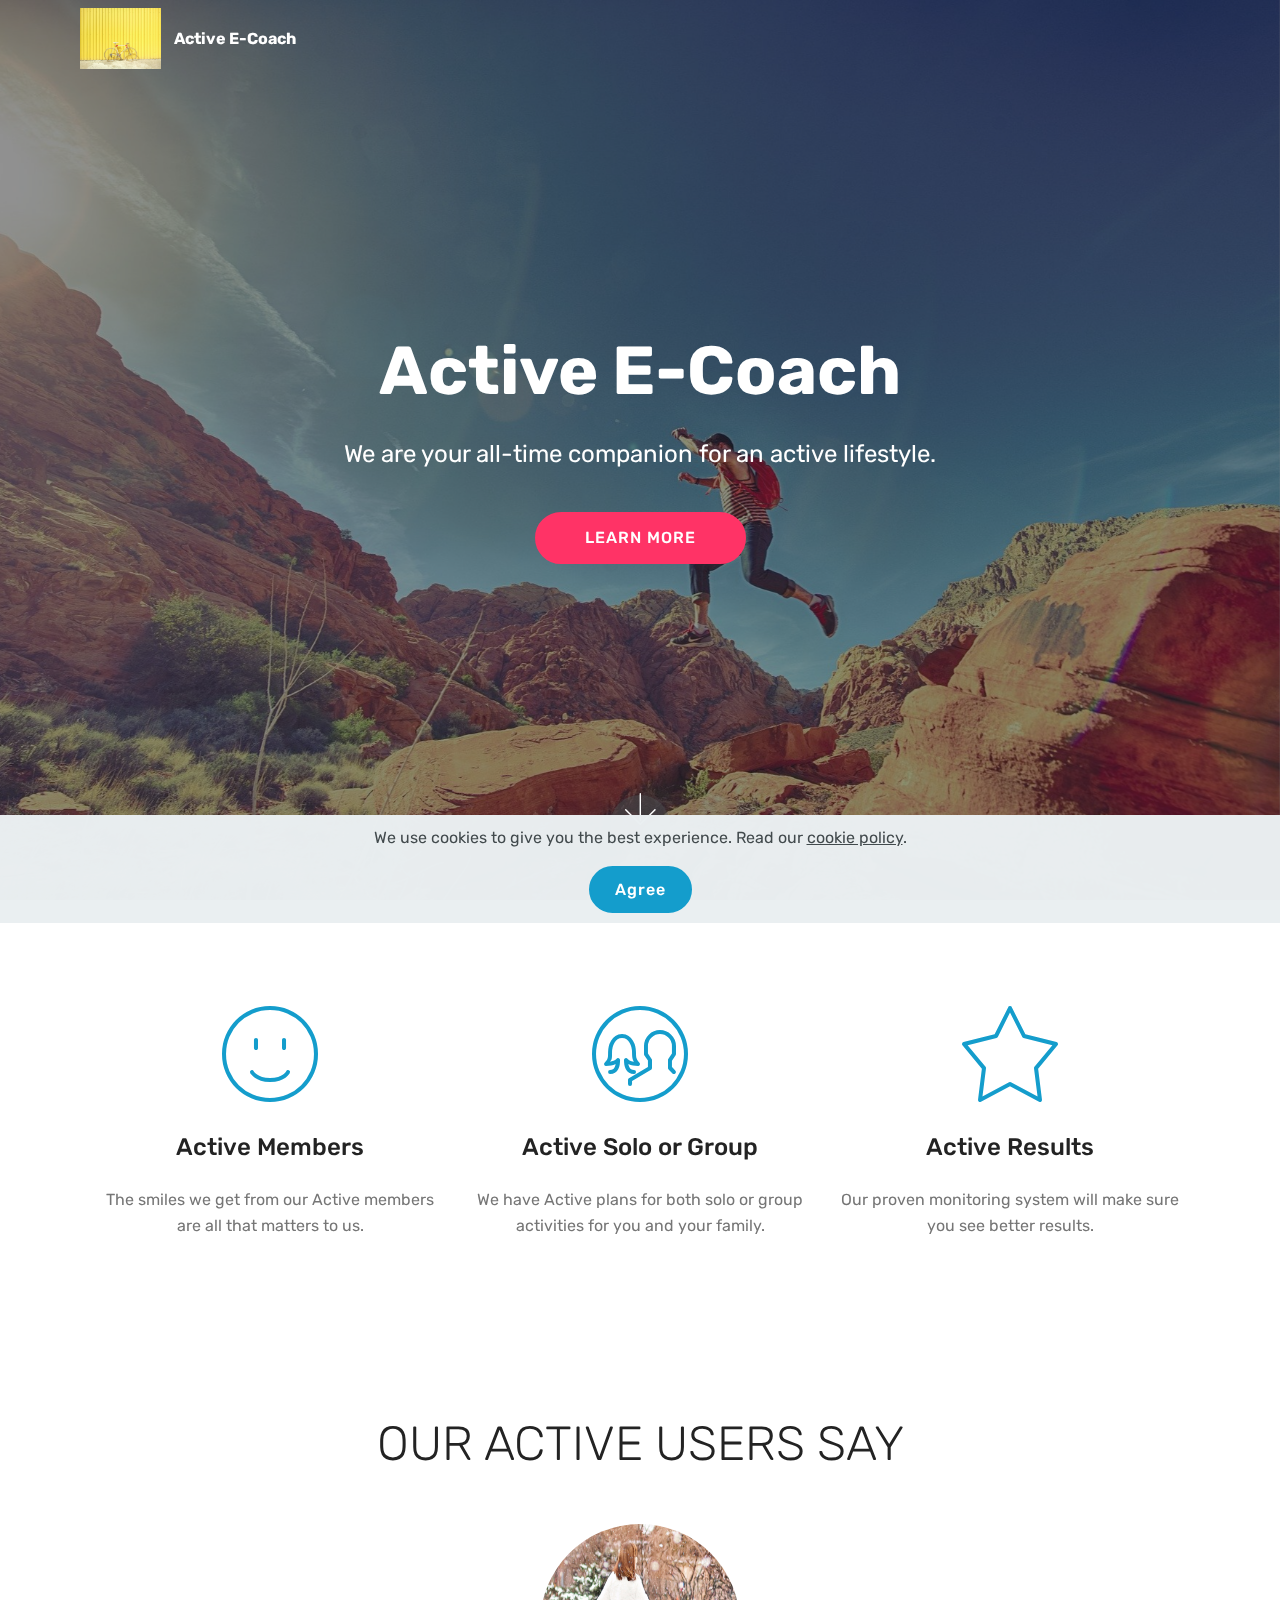
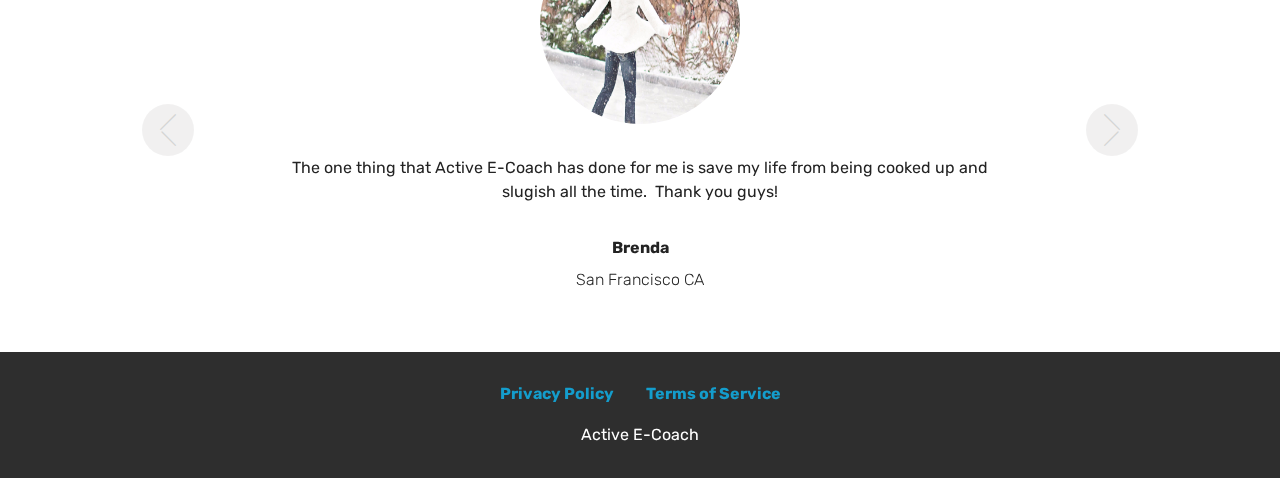
==== index.html @ c80ffe3c "create github pages" ====
<!DOCTYPE html>
<html  >
<head>
  <!-- Site made with Mobirise Website Builder v4.12.4, https://mobirise.com -->
  <meta charset="UTF-8">
  <meta http-equiv="X-UA-Compatible" content="IE=edge">
  <meta name="generator" content="Mobirise v4.12.4, mobirise.com">
  <meta name="twitter:card" content="summary_large_image"/>
  <meta name="twitter:image:src" content="assets/images/index-meta.jpg">
  <meta property="og:image" content="assets/images/index-meta.jpg">
  <meta name="twitter:title" content="Active E-Coach">
  <meta name="viewport" content="width=device-width, initial-scale=1, minimum-scale=1">
  <link rel="shortcut icon" href="assets/images/mbr-2.jpg" type="image/x-icon">
  <meta name="description" content="We are your all-time companion for an active lifestyle.">
  
  
  <title>Active E-Coach</title>
  <link rel="stylesheet" href="assets/web/assets/mobirise-icons/mobirise-icons.css">
  <link rel="stylesheet" href="assets/bootstrap/css/bootstrap.min.css">
  <link rel="stylesheet" href="assets/bootstrap/css/bootstrap-grid.min.css">
  <link rel="stylesheet" href="assets/bootstrap/css/bootstrap-reboot.min.css">
  <link rel="stylesheet" href="assets/web/assets/gdpr-plugin/gdpr-styles.css">
  <link rel="stylesheet" href="assets/tether/tether.min.css">
  <link rel="stylesheet" href="assets/socicon/css/styles.css">
  <link rel="stylesheet" href="assets/dropdown/css/style.css">
  <link rel="stylesheet" href="assets/theme/css/style.css">
  <link rel="preload" as="style" href="assets/mobirise/css/mbr-additional.css"><link rel="stylesheet" href="assets/mobirise/css/mbr-additional.css" type="text/css">
  
  
  
</head>
<body>
  <section class="menu cid-s7zmcyveAb" once="menu" id="menu1-0">

    

    <nav class="navbar navbar-expand beta-menu navbar-dropdown align-items-center navbar-fixed-top navbar-toggleable-sm bg-color transparent">
        <button class="navbar-toggler navbar-toggler-right" type="button" data-toggle="collapse" data-target="#navbarSupportedContent" aria-controls="navbarSupportedContent" aria-expanded="false" aria-label="Toggle navigation">
            <div class="hamburger">
                <span></span>
                <span></span>
                <span></span>
                <span></span>
            </div>
        </button>
        <div class="menu-logo">
            <div class="navbar-brand">
                <span class="navbar-logo">
                    <a href="index.html">
                         <img src="assets/images/mbr-2.jpg" alt="Mobirise" title="" style="height: 3.8rem;">
                    </a>
                </span>
                <span class="navbar-caption-wrap"><a class="navbar-caption text-white display-4" href="index.html">Active E-Coach</a></span>
            </div>
        </div>
        <div class="collapse navbar-collapse" id="navbarSupportedContent">
            
            
        </div>
    </nav>
</section>

<section class="engine"><a href="https://mobirise.info/v">html templates</a></section><section class="cid-s7zmdQbKcG mbr-fullscreen mbr-parallax-background" id="header2-1">

    

    <div class="mbr-overlay" style="opacity: 0.5; background-color: rgb(35, 35, 35);"></div>

    <div class="container align-center">
        <div class="row justify-content-md-center">
            <div class="mbr-white col-md-10">
                <h1 class="mbr-section-title mbr-bold pb-3 mbr-fonts-style display-1">Active E-Coach</h1>
                
                <p class="mbr-text pb-3 mbr-fonts-style display-5">We are your all-time companion for an active lifestyle.</p>
                <div class="mbr-section-btn"><a class="btn btn-md btn-secondary display-4" href="product.html">LEARN MORE</a></div>
            </div>
        </div>
    </div>
    <div class="mbr-arrow hidden-sm-down" aria-hidden="true">
        <a href="#next">
            <i class="mbri-down mbr-iconfont"></i>
        </a>
    </div>
</section>

<section class="features1 cid-s7zobHOHAy" id="features1-6">
    
    

    
    <div class="container">
        <div class="media-container-row">

            <div class="card p-3 col-12 col-md-6 col-lg-4">
                <div class="card-img pb-3">
                    <span class="mbr-iconfont mbri-smile-face"></span>
                </div>
                <div class="card-box">
                    <h4 class="card-title py-3 mbr-fonts-style display-5">Active Members</h4>
                    <p class="mbr-text mbr-fonts-style display-7">
                        The smiles we get from our Active members are all that matters to us.</p>
                </div>
            </div>

            <div class="card p-3 col-12 col-md-6 col-lg-4">
                <div class="card-img pb-3">
                    <span class="mbr-iconfont mbri-users"></span>
                </div>
                <div class="card-box">
                    <h4 class="card-title py-3 mbr-fonts-style display-5">Active Solo or Group</h4>
                    <p class="mbr-text mbr-fonts-style display-7">
                        We have Active plans for both solo or group activities for you and your family.</p>
                </div>
            </div>

            <div class="card p-3 col-12 col-md-6 col-lg-4">
                <div class="card-img pb-3">
                    <span class="mbr-iconfont mbri-star"></span>
                </div>
                <div class="card-box">
                    <h4 class="card-title py-3 mbr-fonts-style display-5">Active Results</h4>
                    <p class="mbr-text mbr-fonts-style display-7">Our proven monitoring system will make sure you see better results.</p>
                </div>
            </div>

            

        </div>

    </div>

</section>

<section class="carousel slide testimonials-slider cid-s7znT4H8fy" data-interval="false" id="testimonials-slider1-5">
    
    

    

    <div class="container text-center">
        <h2 class="pb-5 mbr-fonts-style display-2">OUR ACTIVE USERS SAY
        </h2>

        <div class="carousel slide" role="listbox" data-pause="true" data-keyboard="false" data-ride="carousel" data-interval="5000">
            <div class="carousel-inner">
                
                
            <div class="carousel-item">
                    <div class="user col-md-8">
                        <div class="user_image">
                            <img src="assets/images/mbr.jpeg" alt="" title="">
                        </div>
                        <div class="user_text pb-3">
                            <p class="mbr-fonts-style display-7">The one thing that Active E-Coach has done for me is save my life from being cooked up and slugish all the time. &nbsp;Thank you guys!</p>
                        </div>
                        <div class="user_name mbr-bold pb-2 mbr-fonts-style display-7">Brenda</div>
                        <div class="user_desk mbr-light mbr-fonts-style display-7">San Francisco CA</div>
                    </div>
                </div><div class="carousel-item">
                    <div class="user col-md-8">
                        <div class="user_image">
                            <img src="assets/images/mbr-4.jpg" alt="" title="">
                        </div>
                        <div class="user_text pb-3">
                            <p class="mbr-fonts-style display-7">Having an Active lifestyle is hard enough to maintain or sustain, what more when you need to be safe? &nbsp;Active E-Coach is a nice solution to go back to having that active and healthy life and keep safe doing it.</p>
                        </div>
                        <div class="user_name mbr-bold pb-2 mbr-fonts-style display-7">Euri</div>
                        <div class="user_desk mbr-light mbr-fonts-style display-7">Virginia Beach, VA</div>
                    </div>
                </div></div>

            <div class="carousel-controls">
                <a class="carousel-control-prev" role="button" data-slide="prev">
                  <span aria-hidden="true" class="mbri-arrow-prev mbr-iconfont"></span>
                  <span class="sr-only">Previous</span>
                </a>
                
                <a class="carousel-control-next" role="button" data-slide="next">
                  <span aria-hidden="true" class="mbri-arrow-next mbr-iconfont"></span>
                  <span class="sr-only">Next</span>
                </a>
            </div>
        </div>
    </div>
</section>

<section once="footers" class="cid-s7zmz4a31J" id="footer7-4">

    

    

    <div class="container">
        <div class="media-container-row align-center mbr-white">
            <div class="row row-links">
                <ul class="foot-menu">
                    
                    
                    
                    
                    
                <li class="foot-menu-item mbr-fonts-style display-7"><a href="privacy.html"><strong>Privacy Policy</strong></a></li><li class="foot-menu-item mbr-fonts-style display-7"><a href="terms.html"><strong>Terms of Service</strong></a></li></ul>
            </div>
            
            <div class="row row-copirayt">
                <p class="mbr-text mb-0 mbr-fonts-style mbr-white align-center display-7">Active E-Coach</p>
            </div>
        </div>
    </div>
</section>


  <script src="assets/web/assets/jquery/jquery.min.js"></script>
  <script src="assets/popper/popper.min.js"></script>
  <script src="assets/bootstrap/js/bootstrap.min.js"></script>
  <script src="assets/tether/tether.min.js"></script>
  <script src="assets/web/assets/cookies-alert-plugin/cookies-alert-core.js"></script>
  <script src="assets/web/assets/cookies-alert-plugin/cookies-alert-script.js"></script>
  <script src="assets/dropdown/js/nav-dropdown.js"></script>
  <script src="assets/dropdown/js/navbar-dropdown.js"></script>
  <script src="assets/touchswipe/jquery.touch-swipe.min.js"></script>
  <script src="assets/parallax/jarallax.min.js"></script>
  <script src="assets/bootstrapcarouselswipe/bootstrap-carousel-swipe.js"></script>
  <script src="assets/mbr-testimonials-slider/mbr-testimonials-slider.js"></script>
  <script src="assets/smoothscroll/smooth-scroll.js"></script>
  <script src="assets/theme/js/script.js"></script>
  
  
<input name="cookieData" type="hidden" data-cookie-customDialogSelector='null' data-cookie-colorText='#424a4d' data-cookie-colorBg='rgba(234, 239, 241, 0.99)' data-cookie-textButton='Agree' data-cookie-colorButton='' data-cookie-colorLink='#424a4d' data-cookie-underlineLink='true' data-cookie-text="We use cookies to give you the best experience. Read our <a href='privacy.html'>cookie policy</a>.">
  </body>
</html>
---- assets/web/assets/mobirise-icons/mobirise-icons.css ----
@font-face {
  font-family: 'MobiriseIcons';
  src:  url('mobirise-icons.eot?spat4u');
  src:  url('mobirise-icons.eot?spat4u#iefix') format('embedded-opentype'),
    url('mobirise-icons.ttf?spat4u') format('truetype'),
    url('mobirise-icons.woff?spat4u') format('woff'),
    url('mobirise-icons.svg?spat4u#MobiriseIcons') format('svg');
  font-weight: normal;
  font-style: normal;
  font-display: swap;
}

[class^="mbri-"], [class*=" mbri-"] {
  /* use !important to prevent issues with browser extensions that change fonts */
  font-family: MobiriseIcons !important;
  speak: none;
  font-style: normal;
  font-weight: normal;
  font-variant: normal;
  text-transform: none;
  line-height: 1;

  /* Better Font Rendering =========== */
  -webkit-font-smoothing: antialiased;
  -moz-osx-font-smoothing: grayscale;
}

.mbri-add-submenu:before {
  content: "\e900";
}
.mbri-alert:before {
  content: "\e901";
}
.mbri-align-center:before {
  content: "\e902";
}
.mbri-align-justify:before {
  content: "\e903";
}
.mbri-align-left:before {
  content: "\e904";
}
.mbri-align-right:before {
  content: "\e905";
}
.mbri-android:before {
  content: "\e906";
}
.mbri-apple:before {
  content: "\e907";
}
.mbri-arrow-down:before {
  content: "\e908";
}
.mbri-arrow-next:before {
  content: "\e909";
}
.mbri-arrow-prev:before {
  content: "\e90a";
}
.mbri-arrow-up:before {
  content: "\e90b";
}
.mbri-bold:before {
  content: "\e90c";
}
.mbri-bookmark:before {
  content: "\e90d";
}
.mbri-bootstrap:before {
  content: "\e90e";
}
.mbri-briefcase:before {
  content: "\e90f";
}
.mbri-browse:before {
  content: "\e910";
}
.mbri-bulleted-list:before {
  content: "\e911";
}
.mbri-calendar:before {
  content: "\e912";
}
.mbri-camera:before {
  content: "\e913";
}
.mbri-cart-add:before {
  content: "\e914";
}
.mbri-cart-full:before {
  content: "\e915";
}
.mbri-cash:before {
  content: "\e916";
}
.mbri-change-style:before {
  content: "\e917";
}
.mbri-chat:before {
  content: "\e918";
}
.mbri-clock:before {
  content: "\e919";
}
.mbri-close:before {
  content: "\e91a";
}
.mbri-cloud:before {
  content: "\e91b";
}
.mbri-code:before {
  content: "\e91c";
}
.mbri-contact-form:before {
  content: "\e91d";
}
.mbri-credit-card:before {
  content: "\e91e";
}
.mbri-cursor-click:before {
  content: "\e91f";
}
.mbri-cust-feedback:before {
  content: "\e920";
}
.mbri-database:before {
  content: "\e921";
}
.mbri-delivery:before {
  content: "\e922";
}
.mbri-desktop:before {
  content: "\e923";
}
.mbri-devices:before {
  content: "\e924";
}
.mbri-down:before {
  content: "\e925";
}
.mbri-download:before {
  content: "\e989";
}
.mbri-drag-n-drop:before {
  content: "\e927";
}
.mbri-drag-n-drop2:before {
  content: "\e928";
}
.mbri-edit:before {
  content: "\e929";
}
.mbri-edit2:before {
  content: "\e92a";
}
.mbri-error:before {
  content: "\e92b";
}
.mbri-extension:before {
  content: "\e92c";
}
.mbri-features:before {
  content: "\e92d";
}
.mbri-file:before {
  content: "\e92e";
}
.mbri-flag:before {
  content: "\e92f";
}
.mbri-folder:before {
  content: "\e930";
}
.mbri-gift:before {
  content: "\e931";
}
.mbri-github:before {
  content: "\e932";
}
.mbri-globe:before {
  content: "\e933";
}
.mbri-globe-2:before {
  content: "\e934";
}
.mbri-growing-chart:before {
  content: "\e935";
}
.mbri-hearth:before {
  content: "\e936";
}
.mbri-help:before {
  content: "\e937";
}
.mbri-home:before {
  content: "\e938";
}
.mbri-hot-cup:before {
  content: "\e939";
}
.mbri-idea:before {
  content: "\e93a";
}
.mbri-image-gallery:before {
  content: "\e93b";
}
.mbri-image-slider:before {
  content: "\e93c";
}
.mbri-info:before {
  content: "\e93d";
}
.mbri-italic:before {
  content: "\e93e";
}
.mbri-key:before {
  content: "\e93f";
}
.mbri-laptop:before {
  content: "\e940";
}
.mbri-layers:before {
  content: "\e941";
}
.mbri-left-right:before {
  content: "\e942";
}
.mbri-left:before {
  content: "\e943";
}
.mbri-letter:before {
  content: "\e944";
}
.mbri-like:before {
  content: "\e945";
}
.mbri-link:before {
  content: "\e946";
}
.mbri-lock:before {
  content: "\e947";
}
.mbri-login:before {
  content: "\e948";
}
.mbri-logout:before {
  content: "\e949";
}
.mbri-magic-stick:before {
  content: "\e94a";
}
.mbri-map-pin:before {
  content: "\e94b";
}
.mbri-menu:before {
  content: "\e94c";
}
.mbri-mobile:before {
  content: "\e94d";
}
.mbri-mobile2:before {
  content: "\e94e";
}
.mbri-mobirise:before {
  content: "\e94f";
}
.mbri-more-horizontal:before {
  content: "\e950";
}
.mbri-more-vertical:before {
  content: "\e951";
}
.mbri-music:before {
  content: "\e952";
}
.mbri-new-file:before {
  content: "\e953";
}
.mbri-numbered-list:before {
  content: "\e954";
}
.mbri-opened-folder:before {
  content: "\e955";
}
.mbri-pages:before {
  content: "\e956";
}
.mbri-paper-plane:before {
  content: "\e957";
}
.mbri-paperclip:before {
  content: "\e958";
}
.mbri-photo:before {
  content: "\e959";
}
.mbri-photos:before {
  content: "\e95a";
}
.mbri-pin:before {
  content: "\e95b";
}
.mbri-play:before {
  content: "\e95c";
}
.mbri-plus:before {
  content: "\e95d";
}
.mbri-preview:before {
  content: "\e95e";
}
.mbri-print:before {
  content: "\e95f";
}
.mbri-protect:before {
  content: "\e960";
}
.mbri-question:before {
  content: "\e961";
}
.mbri-quote-left:before {
  content: "\e962";
}
.mbri-quote-right:before {
  content: "\e963";
}
.mbri-refresh:before {
  content: "\e964";
}
.mbri-responsive:before {
  content: "\e965";
}
.mbri-right:before {
  content: "\e966";
}
.mbri-rocket:before {
  content: "\e967";
}
.mbri-sad-face:before {
  content: "\e968";
}
.mbri-sale:before {
  content: "\e969";
}
.mbri-save:before {
  content: "\e96a";
}
.mbri-search:before {
  content: "\e96b";
}
.mbri-setting:before {
  content: "\e96c";
}
.mbri-setting2:before {
  content: "\e96d";
}
.mbri-setting3:before {
  content: "\e96e";
}
.mbri-share:before {
  content: "\e96f";
}
.mbri-shopping-bag:before {
  content: "\e970";
}
.mbri-shopping-basket:before {
  content: "\e971";
}
.mbri-shopping-cart:before {
  content: "\e972";
}
.mbri-sites:before {
  content: "\e973";
}
.mbri-smile-face:before {
  content: "\e974";
}
.mbri-speed:before {
  content: "\e975";
}
.mbri-star:before {
  content: "\e976";
}
.mbri-success:before {
  content: "\e977";
}
.mbri-sun:before {
  content: "\e978";
}
.mbri-sun2:before {
  content: "\e979";
}
.mbri-tablet:before {
  content: "\e97a";
}
.mbri-tablet-vertical:before {
  content: "\e97b";
}
.mbri-target:before {
  content: "\e97c";
}
.mbri-timer:before {
  content: "\e97d";
}
.mbri-to-ftp:before {
  content: "\e97e";
}
.mbri-to-local-drive:before {
  content: "\e97f";
}
.mbri-touch-swipe:before {
  content: "\e980";
}
.mbri-touch:before {
  content: "\e981";
}
.mbri-trash:before {
  content: "\e982";
}
.mbri-underline:before {
  content: "\e983";
}
.mbri-unlink:before {
  content: "\e984";
}
.mbri-unlock:before {
  content: "\e985";
}
.mbri-up-down:before {
  content: "\e986";
}
.mbri-up:before {
  content: "\e987";
}
.mbri-update:before {
  content: "\e988";
}
.mbri-upload:before {
 content: "\e926"; 
}
.mbri-user:before {
  content: "\e98a";
}
.mbri-user2:before {
  content: "\e98b";
}
.mbri-users:before {
  content: "\e98c";
}
.mbri-video:before {
  content: "\e98d";
}
.mbri-video-play:before {
  content: "\e98e";
}
.mbri-watch:before {
  content: "\e98f";
}
.mbri-website-theme:before {
  content: "\e990";
}
.mbri-wifi:before {
  content: "\e991";
}
.mbri-windows:before {
  content: "\e992";
}
.mbri-zoom-out:before {
  content: "\e993";
}
.mbri-redo:before {
  content: "\e994";
}
.mbri-undo:before {
  content: "\e995";
}
---- assets/web/assets/gdpr-plugin/gdpr-styles.css ----
.gdpr-block {
    padding: 10px;
    font-size: 14px;
    display: block;
    width: 100%;
    text-align: center;
}
.gdpr-block.covert {
	display: none;
}
.textGDPR {
    position: relative;
}
.gdpr-block label span.textGDPR input[name='gdpr']{
    width: 15px;
    height: 15px;
    margin: 0;
    position: absolute;
    top: 2px;
    left: -20px;
}
.gdpr-block label {
    color: #a7a7a7;
    vertical-align: middle;
    user-select: none;
    margin-bottom: 0;
}
---- assets/socicon/css/styles.css ----
@charset "UTF-8";

@font-face {
  font-family: 'Socicon';
  src:  url('../fonts/socicon.eot');
  src:  url('../fonts/socicon.eot?#iefix') format('embedded-opentype'),
    url('../fonts/socicon.woff2') format('woff2'),
    url('../fonts/socicon.ttf') format('truetype'),
    url('../fonts/socicon.woff') format('woff'),
    url('../fonts/socicon.svg#socicon') format('svg');
  font-weight: normal;
  font-style: normal;
}

[data-icon]:before {
  font-family: "socicon" !important;
  content: attr(data-icon);
  font-style: normal !important;
  font-weight: normal !important;
  font-variant: normal !important;
  text-transform: none !important;
  speak: none;
  line-height: 1;
  -webkit-font-smoothing: antialiased;
  -moz-osx-font-smoothing: grayscale;
}

[class^="socicon-"], [class*=" socicon-"] {
  /* use !important to prevent issues with browser extensions that change fonts */
  font-family: 'Socicon' !important;
  speak: none;
  font-style: normal;
  font-weight: normal;
  font-variant: normal;
  text-transform: none;
  line-height: 1;

  /* Better Font Rendering =========== */
  -webkit-font-smoothing: antialiased;
  -moz-osx-font-smoothing: grayscale;
}

.socicon-eitaa:before {
  content: "\e97c";
}
.socicon-soroush:before {
  content: "\e97d";
}
.socicon-bale:before {
  content: "\e97e";
}
.socicon-zazzle:before {
  content: "\e97b";
}
.socicon-society6:before {
  content: "\e97a";
}
.socicon-redbubble:before {
  content: "\e979";
}
.socicon-avvo:before {
  content: "\e978";
}
.socicon-stitcher:before {
  content: "\e977";
}
.socicon-googlehangouts:before {
  content: "\e974";
}
.socicon-dlive:before {
  content: "\e975";
}
.socicon-vsco:before {
  content: "\e976";
}
.socicon-flipboard:before {
  content: "\e973";
}
.socicon-ubuntu:before {
  content: "\e958";
}
.socicon-artstation:before {
  content: "\e959";
}
.socicon-invision:before {
  content: "\e95a";
}
.socicon-torial:before {
  content: "\e95b";
}
.socicon-collectorz:before {
  content: "\e95c";
}
.socicon-seenthis:before {
  content: "\e95d";
}
.socicon-googleplaymusic:before {
  content: "\e95e";
}
.socicon-debian:before {
  content: "\e95f";
}
.socicon-filmfreeway:before {
  content: "\e960";
}
.socicon-gnome:before {
  content: "\e961";
}
.socicon-itchio:before {
  content: "\e962";
}
.socicon-jamendo:before {
  content: "\e963";
}
.socicon-mix:before {
  content: "\e964";
}
.socicon-sharepoint:before {
  content: "\e965";
}
.socicon-tinder:before {
  content: "\e966";
}
.socicon-windguru:before {
  content: "\e967";
}
.socicon-cdbaby:before {
  content: "\e968";
}
.socicon-elementaryos:before {
  content: "\e969";
}
.socicon-stage32:before {
  content: "\e96a";
}
.socicon-tiktok:before {
  content: "\e96b";
}
.socicon-gitter:before {
  content: "\e96c";
}
.socicon-letterboxd:before {
  content: "\e96d";
}
.socicon-threema:before {
  content: "\e96e";
}
.socicon-splice:before {
  content: "\e96f";
}
.socicon-metapop:before {
  content: "\e970";
}
.socicon-naver:before {
  content: "\e971";
}
.socicon-remote:before {
  content: "\e972";
}
.socicon-internet:before {
  content: "\e957";
}
.socicon-moddb:before {
  content: "\e94b";
}
.socicon-indiedb:before {
  content: "\e94c";
}
.socicon-traxsource:before {
  content: "\e94d";
}
.socicon-gamefor:before {
  content: "\e94e";
}
.socicon-pixiv:before {
  content: "\e94f";
}
.socicon-myanimelist:before {
  content: "\e950";
}
.socicon-blackberry:before {
  content: "\e951";
}
.socicon-wickr:before {
  content: "\e952";
}
.socicon-spip:before {
  content: "\e953";
}
.socicon-napster:before {
  content: "\e954";
}
.socicon-beatport:before {
  content: "\e955";
}
.socicon-hackerone:before {
  content: "\e956";
}
.socicon-hackernews:before {
  content: "\e946";
}
.socicon-smashwords:before {
  content: "\e947";
}
.socicon-kobo:before {
  content: "\e948";
}
.socicon-bookbub:before {
  content: "\e949";
}
.socicon-mailru:before {
  content: "\e94a";
}
.socicon-gitlab:before {
  content: "\e945";
}
.socicon-instructables:before {
  content: "\e944";
}
.socicon-portfolio:before {
  content: "\e943";
}
.socicon-codered:before {
  content: "\e940";
}
.socicon-origin:before {
  content: "\e941";
}
.socicon-nextdoor:before {
  content: "\e942";
}
.socicon-udemy:before {
  content: "\e93f";
}
.socicon-livemaster:before {
  content: "\e93e";
}
.socicon-crunchbase:before {
  content: "\e93b";
}
.socicon-homefy:before {
  content: "\e93c";
}
.socicon-calendly:before {
  content: "\e93d";
}
.socicon-realtor:before {
  content: "\e90f";
}
.socicon-tidal:before {
  content: "\e910";
}
.socicon-qobuz:before {
  content: "\e911";
}
.socicon-natgeo:before {
  content: "\e912";
}
.socicon-mastodon:before {
  content: "\e913";
}
.socicon-unsplash:before {
  content: "\e914";
}
.socicon-homeadvisor:before {
  content: "\e915";
}
.socicon-angieslist:before {
  content: "\e916";
}
.socicon-codepen:before {
  content: "\e917";
}
.socicon-slack:before {
  content: "\e918";
}
.socicon-openaigym:before {
  content: "\e919";
}
.socicon-logmein:before {
  content: "\e91a";
}
.socicon-fiverr:before {
  content: "\e91b";
}
.socicon-gotomeeting:before {
  content: "\e91c";
}
.socicon-aliexpress:before {
  content: "\e91d";
}
.socicon-guru:before {
  content: "\e91e";
}
.socicon-appstore:before {
  content: "\e91f";
}
.socicon-homes:before {
  content: "\e920";
}
.socicon-zoom:before {
  content: "\e921";
}
.socicon-alibaba:before {
  content: "\e922";
}
.socicon-craigslist:before {
  content: "\e923";
}
.socicon-wix:before {
  content: "\e924";
}
.socicon-redfin:before {
  content: "\e925";
}
.socicon-googlecalendar:before {
  content: "\e926";
}
.socicon-shopify:before {
  content: "\e927";
}
.socicon-freelancer:before {
  content: "\e928";
}
.socicon-seedrs:before {
  content: "\e929";
}
.socicon-bing:before {
  content: "\e92a";
}
.socicon-doodle:before {
  content: "\e92b";
}
.socicon-bonanza:before {
  content: "\e92c";
}
.socicon-squarespace:before {
  content: "\e92d";
}
.socicon-toptal:before {
  content: "\e92e";
}
.socicon-gust:before {
  content: "\e92f";
}
.socicon-ask:before {
  content: "\e930";
}
.socicon-trulia:before {
  content: "\e931";
}
.socicon-loomly:before {
  content: "\e932";
}
.socicon-ghost:before {
  content: "\e933";
}
.socicon-upwork:before {
  content: "\e934";
}
.socicon-fundable:before {
  content: "\e935";
}
.socicon-booking:before {
  content: "\e936";
}
.socicon-googlemaps:before {
  content: "\e937";
}
.socicon-zillow:before {
  content: "\e938";
}
.socicon-niconico:before {
  content: "\e939";
}
.socicon-toneden:before {
  content: "\e93a";
}
.socicon-augment:before {
  content: "\e908";
}
.socicon-bitbucket:before {
  content: "\e909";
}
.socicon-fyuse:before {
  content: "\e90a";
}
.socicon-yt-gaming:before {
  content: "\e90b";
}
.socicon-sketchfab:before {
  content: "\e90c";
}
.socicon-mobcrush:before {
  content: "\e90d";
}
.socicon-microsoft:before {
  content: "\e90e";
}
.socicon-pandora:before {
  content: "\e907";
}
.socicon-messenger:before {
  content: "\e906";
}
.socicon-gamewisp:before {
  content: "\e905";
}
.socicon-bloglovin:before {
  content: "\e904";
}
.socicon-tunein:before {
  content: "\e903";
}
.socicon-gamejolt:before {
  content: "\e901";
}
.socicon-trello:before {
  content: "\e902";
}
.socicon-spreadshirt:before {
  content: "\e900";
}
.socicon-500px:before {
  content: "\e000";
}
.socicon-8tracks:before {
  content: "\e001";
}
.socicon-airbnb:before {
  content: "\e002";
}
.socicon-alliance:before {
  content: "\e003";
}
.socicon-amazon:before {
  content: "\e004";
}
.socicon-amplement:before {
  content: "\e005";
}
.socicon-android:before {
  content: "\e006";
}
.socicon-angellist:before {
  content: "\e007";
}
.socicon-apple:before {
  content: "\e008";
}
.socicon-appnet:before {
  content: "\e009";
}
.socicon-baidu:before {
  content: "\e00a";
}
.socicon-bandcamp:before {
  content: "\e00b";
}
.socicon-battlenet:before {
  content: "\e00c";
}
.socicon-mixer:before {
  content: "\e00d";
}
.socicon-bebee:before {
  content: "\e00e";
}
.socicon-bebo:before {
  content: "\e00f";
}
.socicon-behance:before {
  content: "\e010";
}
.socicon-blizzard:before {
  content: "\e011";
}
.socicon-blogger:before {
  content: "\e012";
}
.socicon-buffer:before {
  content: "\e013";
}
.socicon-chrome:before {
  content: "\e014";
}
.socicon-coderwall:before {
  content: "\e015";
}
.socicon-curse:before {
  content: "\e016";
}
.socicon-dailymotion:before {
  content: "\e017";
}
.socicon-deezer:before {
  content: "\e018";
}
.socicon-delicious:before {
  content: "\e019";
}
.socicon-deviantart:before {
  content: "\e01a";
}
.socicon-diablo:before {
  content: "\e01b";
}
.socicon-digg:before {
  content: "\e01c";
}
.socicon-discord:before {
  content: "\e01d";
}
.socicon-disqus:before {
  content: "\e01e";
}
.socicon-douban:before {
  content: "\e01f";
}
.socicon-draugiem:before {
  content: "\e020";
}
.socicon-dribbble:before {
  content: "\e021";
}
.socicon-drupal:before {
  content: "\e022";
}
.socicon-ebay:before {
  content: "\e023";
}
.socicon-ello:before {
  content: "\e024";
}
.socicon-endomodo:before {
  content: "\e025";
}
.socicon-envato:before {
  content: "\e026";
}
.socicon-etsy:before {
  content: "\e027";
}
.socicon-facebook:before {
  content: "\e028";
}
.socicon-feedburner:before {
  content: "\e029";
}
.socicon-filmweb:before {
  content: "\e02a";
}
.socicon-firefox:before {
  content: "\e02b";
}
.socicon-flattr:before {
  content: "\e02c";
}
.socicon-flickr:before {
  content: "\e02d";
}
.socicon-formulr:before {
  content: "\e02e";
}
.socicon-forrst:before {
  content: "\e02f";
}
.socicon-foursquare:before {
  content: "\e030";
}
.socicon-friendfeed:before {
  content: "\e031";
}
.socicon-github:before {
  content: "\e032";
}
.socicon-goodreads:before {
  content: "\e033";
}
.socicon-google:before {
  content: "\e034";
}
.socicon-googlescholar:before {
  content: "\e035";
}
.socicon-googlegroups:before {
  content: "\e036";
}
.socicon-googlephotos:before {
  content: "\e037";
}
.socicon-googleplus:before {
  content: "\e038";
}
.socicon-grooveshark:before {
  content: "\e039";
}
.socicon-hackerrank:before {
  content: "\e03a";
}
.socicon-hearthstone:before {
  content: "\e03b";
}
.socicon-hellocoton:before {
  content: "\e03c";
}
.socicon-heroes:before {
  content: "\e03d";
}
.socicon-smashcast:before {
  content: "\e03e";
}
.socicon-horde:before {
  content: "\e03f";
}
.socicon-houzz:before {
  content: "\e040";
}
.socicon-icq:before {
  content: "\e041";
}
.socicon-identica:before {
  content: "\e042";
}
.socicon-imdb:before {
  content: "\e043";
}
.socicon-instagram:before {
  content: "\e044";
}
.socicon-issuu:before {
  content: "\e045";
}
.socicon-istock:before {
  content: "\e046";
}
.socicon-itunes:before {
  content: "\e047";
}
.socicon-keybase:before {
  content: "\e048";
}
.socicon-lanyrd:before {
  content: "\e049";
}
.socicon-lastfm:before {
  content: "\e04a";
}
.socicon-line:before {
  content: "\e04b";
}
.socicon-linkedin:before {
  content: "\e04c";
}
.socicon-livejournal:before {
  content: "\e04d";
}
.socicon-lyft:before {
  content: "\e04e";
}
.socicon-macos:before {
  content: "\e04f";
}
.socicon-mail:before {
  content: "\e050";
}
.socicon-medium:before {
  content: "\e051";
}
.socicon-meetup:before {
  content: "\e052";
}
.socicon-mixcloud:before {
  content: "\e053";
}
.socicon-modelmayhem:before {
  content: "\e054";
}
.socicon-mumble:before {
  content: "\e055";
}
.socicon-myspace:before {
  content: "\e056";
}
.socicon-newsvine:before {
  content: "\e057";
}
.socicon-nintendo:before {
  content: "\e058";
}
.socicon-npm:before {
  content: "\e059";
}
.socicon-odnoklassniki:before {
  content: "\e05a";
}
.socicon-openid:before {
  content: "\e05b";
}
.socicon-opera:before {
  content: "\e05c";
}
.socicon-outlook:before {
  content: "\e05d";
}
.socicon-overwatch:before {
  content: "\e05e";
}
.socicon-patreon:before {
  content: "\e05f";
}
.socicon-paypal:before {
  content: "\e060";
}
.socicon-periscope:before {
  content: "\e061";
}
.socicon-persona:before {
  content: "\e062";
}
.socicon-pinterest:before {
  content: "\e063";
}
.socicon-play:before {
  content: "\e064";
}
.socicon-player:before {
  content: "\e065";
}
.socicon-playstation:before {
  content: "\e066";
}
.socicon-pocket:before {
  content: "\e067";
}
.socicon-qq:before {
  content: "\e068";
}
.socicon-quora:before {
  content: "\e069";
}
.socicon-raidcall:before {
  content: "\e06a";
}
.socicon-ravelry:before {
  content: "\e06b";
}
.socicon-reddit:before {
  content: "\e06c";
}
.socicon-renren:before {
  content: "\e06d";
}
.socicon-researchgate:before {
  content: "\e06e";
}
.socicon-residentadvisor:before {
  content: "\e06f";
}
.socicon-reverbnation:before {
  content: "\e070";
}
.socicon-rss:before {
  content: "\e071";
}
.socicon-sharethis:before {
  content: "\e072";
}
.socicon-skype:before {
  content: "\e073";
}
.socicon-slideshare:before {
  content: "\e074";
}
.socicon-smugmug:before {
  content: "\e075";
}
.socicon-snapchat:before {
  content: "\e076";
}
.socicon-songkick:before {
  content: "\e077";
}
.socicon-soundcloud:before {
  content: "\e078";
}
.socicon-spotify:before {
  content: "\e079";
}
.socicon-stackexchange:before {
  content: "\e07a";
}
.socicon-stackoverflow:before {
  content: "\e07b";
}
.socicon-starcraft:before {
  content: "\e07c";
}
.socicon-stayfriends:before {
  content: "\e07d";
}
.socicon-steam:before {
  content: "\e07e";
}
.socicon-storehouse:before {
  content: "\e07f";
}
.socicon-strava:before {
  content: "\e080";
}
.socicon-streamjar:before {
  content: "\e081";
}
.socicon-stumbleupon:before {
  content: "\e082";
}
.socicon-swarm:before {
  content: "\e083";
}
.socicon-teamspeak:before {
  content: "\e084";
}
.socicon-teamviewer:before {
  content: "\e085";
}
.socicon-technorati:before {
  content: "\e086";
}
.socicon-telegram:before {
  content: "\e087";
}
.socicon-tripadvisor:before {
  content: "\e088";
}
.socicon-tripit:before {
  content: "\e089";
}
.socicon-triplej:before {
  content: "\e08a";
}
.socicon-tumblr:before {
  content: "\e08b";
}
.socicon-twitch:before {
  content: "\e08c";
}
.socicon-twitter:before {
  content: "\e08d";
}
.socicon-uber:before {
  content: "\e08e";
}
.socicon-ventrilo:before {
  content: "\e08f";
}
.socicon-viadeo:before {
  content: "\e090";
}
.socicon-viber:before {
  content: "\e091";
}
.socicon-viewbug:before {
  content: "\e092";
}
.socicon-vimeo:before {
  content: "\e093";
}
.socicon-vine:before {
  content: "\e094";
}
.socicon-vkontakte:before {
  content: "\e095";
}
.socicon-warcraft:before {
  content: "\e096";
}
.socicon-wechat:before {
  content: "\e097";
}
.socicon-weibo:before {
  content: "\e098";
}
.socicon-whatsapp:before {
  content: "\e099";
}
.socicon-wikipedia:before {
  content: "\e09a";
}
.socicon-windows:before {
  content: "\e09b";
}
.socicon-wordpress:before {
  content: "\e09c";
}
.socicon-wykop:before {
  content: "\e09d";
}
.socicon-xbox:before {
  content: "\e09e";
}
.socicon-xing:before {
  content: "\e09f";
}
.socicon-yahoo:before {
  content: "\e0a0";
}
.socicon-yammer:before {
  content: "\e0a1";
}
.socicon-yandex:before {
  content: "\e0a2";
}
.socicon-yelp:before {
  content: "\e0a3";
}
.socicon-younow:before {
  content: "\e0a4";
}
.socicon-youtube:before {
  content: "\e0a5";
}
.socicon-zapier:before {
  content: "\e0a6";
}
.socicon-zerply:before {
  content: "\e0a7";
}
.socicon-zomato:before {
  content: "\e0a8";
}
.socicon-zynga:before {
  content: "\e0a9";
}
---- assets/dropdown/css/style.css ----
.navbar-dropdown {
  left: 0;
  padding: 0;
  position: absolute;
  right: 0;
  top: 0;
  transition: all 0.45s ease;
  z-index: 1030;
  background: #282828; }
  .navbar-dropdown .navbar-logo {
    margin-right: 0.8rem;
    transition: margin 0.3s ease-in-out;
    vertical-align: middle; }
    .navbar-dropdown .navbar-logo img {
      height: 3.125rem;
      transition: all 0.3s ease-in-out; }
    .navbar-dropdown .navbar-logo.mbr-iconfont {
      font-size: 3.125rem;
      line-height: 3.125rem; }
  .navbar-dropdown .navbar-caption {
    font-weight: 700;
    white-space: normal;
    vertical-align: -4px;
    line-height: 3.125rem !important; }
    .navbar-dropdown .navbar-caption, .navbar-dropdown .navbar-caption:hover {
      color: inherit;
      text-decoration: none; }
  .navbar-dropdown .mbr-iconfont + .navbar-caption {
    vertical-align: -1px; }
  .navbar-dropdown.navbar-fixed-top {
    position: fixed; }
  .navbar-dropdown .navbar-brand span {
    vertical-align: -4px; }
  .navbar-dropdown.bg-color.transparent {
    background: none; }
  .navbar-dropdown.navbar-short .navbar-brand {
    padding: 0.625rem 0; }
    .navbar-dropdown.navbar-short .navbar-brand span {
      vertical-align: -1px; }
  .navbar-dropdown.navbar-short .navbar-caption {
    line-height: 2.375rem !important;
    vertical-align: -2px; }
  .navbar-dropdown.navbar-short .navbar-logo {
    margin-right: 0.5rem; }
    .navbar-dropdown.navbar-short .navbar-logo img {
      height: 2.375rem; }
    .navbar-dropdown.navbar-short .navbar-logo.mbr-iconfont {
      font-size: 2.375rem;
      line-height: 2.375rem; }
  .navbar-dropdown.navbar-short .mbr-table-cell {
    height: 3.625rem; }
  .navbar-dropdown .navbar-close {
    left: 0.6875rem;
    position: fixed;
    top: 0.75rem;
    z-index: 1000; }
  .navbar-dropdown .hamburger-icon {
    content: "";
    display: inline-block;
    vertical-align: middle;
    width: 16px;
    -webkit-box-shadow: 0 -6px 0 1px #282828,0 0 0 1px #282828,0 6px 0 1px #282828;
    -moz-box-shadow: 0 -6px 0 1px #282828,0 0 0 1px #282828,0 6px 0 1px #282828;
    box-shadow: 0 -6px 0 1px #282828,0 0 0 1px #282828,0 6px 0 1px #282828; }

.dropdown-menu .dropdown-toggle[data-toggle="dropdown-submenu"]::after {
  border-bottom: 0.35em solid transparent;
  border-left: 0.35em solid;
  border-right: 0;
  border-top: 0.35em solid transparent;
  margin-left: 0.3rem; }

.dropdown-menu .dropdown-item:focus {
  outline: 0; }

.nav-dropdown {
  font-size: 0.75rem;
  font-weight: 500;
  height: auto !important; }
  .nav-dropdown .nav-btn {
    padding-left: 1rem; }
  .nav-dropdown .link {
    margin: .667em 1.667em;
    font-weight: 500;
    padding: 0;
    transition: color .2s ease-in-out; }
    .nav-dropdown .link.dropdown-toggle {
      margin-right: 2.583em; }
      .nav-dropdown .link.dropdown-toggle::after {
        margin-left: .25rem;
        border-top: 0.35em solid;
        border-right: 0.35em solid transparent;
        border-left: 0.35em solid transparent;
        border-bottom: 0; }
      .nav-dropdown .link.dropdown-toggle[aria-expanded="true"] {
        margin: 0;
        padding: 0.667em 3.263em  0.667em 1.667em; }
  .nav-dropdown .link::after,
  .nav-dropdown .dropdown-item::after {
    color: inherit; }
  .nav-dropdown .btn {
    font-size: 0.75rem;
    font-weight: 700;
    letter-spacing: 0;
    margin-bottom: 0;
    padding-left: 1.25rem;
    padding-right: 1.25rem; }
  .nav-dropdown .dropdown-menu {
    border-radius: 0;
    border: 0;
    left: 0;
    margin: 0;
    padding-bottom: 1.25rem;
    padding-top: 1.25rem;
    position: relative; }
  .nav-dropdown .dropdown-submenu {
    margin-left: 0.125rem;
    top: 0; }
  .nav-dropdown .dropdown-item {
    font-weight: 500;
    line-height: 2;
    padding: 0.3846em 4.615em 0.3846em 1.5385em;
    position: relative;
    transition: color .2s ease-in-out, background-color .2s ease-in-out; }
    .nav-dropdown .dropdown-item::after {
      margin-top: -0.3077em;
      position: absolute;
      right: 1.1538em;
      top: 50%; }
    .nav-dropdown .dropdown-item:focus, .nav-dropdown .dropdown-item:hover {
      background: none; }

@media (max-width: 767px) {
  .nav-dropdown.navbar-toggleable-sm {
    bottom: 0;
    display: none;
    left: 0;
    overflow-x: hidden;
    position: fixed;
    top: 0;
    transform: translateX(-100%);
    -ms-transform: translateX(-100%);
    -webkit-transform: translateX(-100%);
    width: 18.75rem;
    z-index: 999; } }
.nav-dropdown.navbar-toggleable-xl {
  bottom: 0;
  display: none;
  left: 0;
  overflow-x: hidden;
  position: fixed;
  top: 0;
  transform: translateX(-100%);
  -ms-transform: translateX(-100%);
  -webkit-transform: translateX(-100%);
  width: 18.75rem;
  z-index: 999; }

.nav-dropdown-sm {
  display: block !important;
  overflow-x: hidden;
  overflow: auto;
  padding-top: 3.875rem; }
  .nav-dropdown-sm::after {
    content: "";
    display: block;
    height: 3rem;
    width: 100%; }
  .nav-dropdown-sm.collapse.in ~ .navbar-close {
    display: block !important; }
  .nav-dropdown-sm.collapsing, .nav-dropdown-sm.collapse.in {
    transform: translateX(0);
    -ms-transform: translateX(0);
    -webkit-transform: translateX(0);
    transition: all 0.25s ease-out;
    -webkit-transition: all 0.25s ease-out;
    background: #282828; }
  .nav-dropdown-sm.collapsing[aria-expanded="false"] {
    transform: translateX(-100%);
    -ms-transform: translateX(-100%);
    -webkit-transform: translateX(-100%); }
  .nav-dropdown-sm .nav-item {
    display: block;
    margin-left: 0 !important;
    padding-left: 0; }
  .nav-dropdown-sm .link,
  .nav-dropdown-sm .dropdown-item {
    border-top: 1px dotted rgba(255, 255, 255, 0.1);
    font-size: 0.8125rem;
    line-height: 1.6;
    margin: 0 !important;
    padding: 0.875rem 2.4rem 0.875rem 1.5625rem !important;
    position: relative;
    white-space: normal; }
    .nav-dropdown-sm .link:focus, .nav-dropdown-sm .link:hover,
    .nav-dropdown-sm .dropdown-item:focus,
    .nav-dropdown-sm .dropdown-item:hover {
      background: rgba(0, 0, 0, 0.2) !important;
      color: #c0a375; }
  .nav-dropdown-sm .nav-btn {
    position: relative;
    padding: 1.5625rem 1.5625rem 0 1.5625rem; }
    .nav-dropdown-sm .nav-btn::before {
      border-top: 1px dotted rgba(255, 255, 255, 0.1);
      content: "";
      left: 0;
      position: absolute;
      top: 0;
      width: 100%; }
    .nav-dropdown-sm .nav-btn + .nav-btn {
      padding-top: 0.625rem; }
      .nav-dropdown-sm .nav-btn + .nav-btn::before {
        display: none; }
  .nav-dropdown-sm .btn {
    padding: 0.625rem 0; }
  .nav-dropdown-sm .dropdown-toggle[data-toggle="dropdown-submenu"]::after {
    margin-left: .25rem;
    border-top: 0.35em solid;
    border-right: 0.35em solid transparent;
    border-left: 0.35em solid transparent;
    border-bottom: 0; }
  .nav-dropdown-sm .dropdown-toggle[data-toggle="dropdown-submenu"][aria-expanded="true"]::after {
    border-top: 0;
    border-right: 0.35em solid transparent;
    border-left: 0.35em solid transparent;
    border-bottom: 0.35em solid; }
  .nav-dropdown-sm .dropdown-menu {
    margin: 0;
    padding: 0;
    position: relative;
    top: 0;
    left: 0;
    width: 100%;
    border: 0;
    float: none;
    border-radius: 0;
    background: none; }
  .nav-dropdown-sm .dropdown-submenu {
    left: 100%;
    margin-left: 0.125rem;
    margin-top: -1.25rem;
    top: 0; }

.navbar-toggleable-sm .nav-dropdown .dropdown-menu {
  position: absolute; }

.navbar-toggleable-sm .nav-dropdown .dropdown-submenu {
  left: 100%;
  margin-left: 0.125rem;
  margin-top: -1.25rem;
  top: 0; }

.navbar-toggleable-sm.opened .nav-dropdown .dropdown-menu {
  position: relative; }

.navbar-toggleable-sm.opened .nav-dropdown .dropdown-submenu {
  left: 0;
  margin-left: 00rem;
  margin-top: 0rem;
  top: 0; }

.is-builder .nav-dropdown.collapsing {
  transition: none !important; }

/*# sourceMappingURL=style.css.map */
---- assets/theme/css/style.css ----
.engine {
	position: absolute;
	text-indent: -2400px;
	text-align: center;
	padding: 0;
	top: 0;
	left: -2400px;
}/*!
 * Mobirise v4 theme (https://mobirise.com/)
 * Copyright 2017 Mobirise
 */
section {
  background-color: #eeeeee;
}

.form-control:focus {
  box-shadow: none;
}

:focus {
  outline: none;
}

body {
  font-style: normal;
  line-height: 1.5;
}

section,
.container,
.container-fluid {
  position: relative;
  word-wrap: break-word;
}

a.mbr-iconfont:hover {
  text-decoration: none;
}

.article .lead p,
.article .lead ul,
.article .lead ol,
.article .lead pre,
.article .lead blockquote {
  margin-bottom: 0;
}

ul,
ol,
pre,
blockquote {
  margin-bottom: 2.3125rem;
}

pre {
  background: #f4f4f4;
  padding: 10px 24px;
  white-space: pre-wrap;
}

.inactive {
  -webkit-user-select: none;
  -moz-user-select: none;
  -ms-user-select: none;
  user-select: none;
  pointer-events: none;
  -webkit-user-drag: none;
  user-drag: none;
}

.mbr-section__comments .row {
  justify-content: center;
  -webkit-justify-content: center;
}

a {
  font-style: normal;
  font-weight: 400;
  cursor: pointer;
}

a, a:hover {
  text-decoration: none;
}

figure {
  margin-bottom: 0;
}

body {
  color: #232323;
}

h1,
h2,
h3,
h4,
h5,
h6,
.h1,
.h2,
.h3,
.h4,
.h5,
.h6,
.display-1,
.display-2,
.display-3,
.display-4 {
  line-height: 1;
  word-break: break-word;
  word-wrap: break-word;
}

.mbr-section-title {
  font-style: normal;
  line-height: 1.2;
}

.mbr-section-subtitle {
  line-height: 1.3;
}

.mbr-text {
  font-style: normal;
  line-height: 1.6;
}

b,
strong {
  font-weight: bold;
}

blockquote {
  padding: 10px 0 10px 20px;
  position: relative;
  border-left: 2px solid;
  border-color: #ff3366;
}

input:-webkit-autofill, input:-webkit-autofill:hover, input:-webkit-autofill:focus, input:-webkit-autofill:active {
  transition-delay: 9999s;
  transition-property: background-color, color;
}

textarea[type='hidden'] {
  display: none;
}

body {
  position: relative;
}

section {
  background-position: 50% 50%;
  background-repeat: no-repeat;
  background-size: cover;
}

section .mbr-background-video,
section .mbr-background-video-preview {
  position: absolute;
  bottom: 0;
  left: 0;
  right: 0;
  top: 0;
}

.hidden {
  visibility: hidden;
}

.mbr-z-index20 {
  z-index: 20;
}

/*! Base colors */
.mbr-white {
  color: #ffffff;
}

.mbr-black {
  color: #000000;
}

.mbr-bg-white {
  background-color: #ffffff;
}

.mbr-bg-black {
  background-color: #000000;
}

/*! Text-aligns */
.align-left {
  text-align: left;
}

.align-center {
  text-align: center;
}

.align-right {
  text-align: right;
}

@media (max-width: 767px) {
  .align-left,
  .align-center,
  .align-right,
  .mbr-section-btn,
  .mbr-section-title {
    text-align: center;
  }
}

/*! Font-weight  */
.mbr-light {
  font-weight: 300;
}

.mbr-regular {
  font-weight: 400;
}

.mbr-semibold {
  font-weight: 500;
}

.mbr-bold {
  font-weight: 700;
}

/*! Media  */
.media-size-item {
  -moz-flex: 1 1 auto;
  -o-flex: 1 1 auto;
  flex: 1 1 auto;
}

.media-content {
  flex-basis: 100%;
}

.media-container-row {
  display: flex;
  flex-direction: row;
  flex-wrap: wrap;
  justify-content: center;
  align-content: center;
  align-items: start;
}

.media-container-row .media-size-item {
  width: 400px;
}

.media-container-column {
  display: flex;
  flex-direction: column;
  flex-wrap: wrap;
  justify-content: center;
  align-content: center;
  align-items: stretch;
}

.media-container-column > * {
  width: 100%;
}

@media (min-width: 992px) {
  .media-container-row {
    flex-wrap: nowrap;
  }
}

figure {
  overflow: hidden;
}

figure[mbr-media-size] {
  transition: width 0.1s;
}

.mbr-figure img,
.mbr-figure iframe {
  display: block;
  width: 100%;
}

.card {
  background-color: transparent;
  border: none;
}

.card-box {
  width: 100%;
}

.card-img {
  text-align: center;
  flex-shrink: 0;
  -webkit-flex-shrink: 0;
}

.media {
  max-width: 100%;
  margin: 0 auto;
}

.mbr-figure {
  -ms-grid-row-align: center;
  align-self: center;
}

.media-container > div {
  max-width: 100%;
}

.mbr-figure img,
.card-img img {
  width: 100%;
}

@media (max-width: 991px) {
  .media-size-item {
    width: auto !important;
  }
  .media {
    width: auto;
  }
  .mbr-figure {
    width: 100% !important;
  }
}

/*! Buttons */
.btn {
  font-weight: 500;
  border-width: 2px;
  font-style: normal;
  letter-spacing: 1px;
  margin: .4rem .8rem;
  white-space: normal;
  transition: all .3s ease-in-out;
  display: inline-flex;
  align-items: center;
  justify-content: center;
  word-break: break-word;
  -webkit-align-items: center;
  -webkit-justify-content: center;
  display: -webkit-inline-flex;
}

.btn-sm {
  font-weight: 500;
  letter-spacing: 1px;
  transition: all .3s ease-in-out;
}

.btn-md {
  font-weight: 500;
  letter-spacing: 1px;
  margin: .4rem .8rem !important;
  transition: all .3s ease-in-out;
}

.btn-lg {
  font-weight: 500;
  letter-spacing: 1px;
  margin: .4rem .8rem !important;
  transition: all .3s ease-in-out;
}

.mbr-section-btn {
  margin-left: -0.25rem;
  margin-right: -0.25rem;
  font-size: 0;
}

nav .mbr-section-btn {
  margin-left: 0rem;
  margin-right: 0rem;
}

.btn-form {
  border-radius: 0;
}

.btn-form:hover {
  cursor: pointer;
}

/*! Btn icon margin */
.btn .mbr-iconfont,
.btn.btn-sm .mbr-iconfont {
  cursor: pointer;
  margin-right: 0.5rem;
}

.btn.btn-md .mbr-iconfont,
.btn.btn-md .mbr-iconfont {
  margin-right: 0.8rem;
}

.mbr-regular {
  font-weight: 400;
}

.mbr-semibold {
  font-weight: 500;
}

.mbr-bold {
  font-weight: 700;
}

[type='submit'] {
  -webkit-appearance: none;
}

/*! Full-screen */
.mbr-fullscreen .mbr-overlay {
  min-height: 100vh;
}

.mbr-fullscreen {
  display: flex;
  display: -moz-flex;
  display: -ms-flex;
  display: -o-flex;
  align-items: center;
  -webkit-align-items: center;
  min-height: 100vh;
  padding-top: 3rem;
  padding-bottom: 3rem;
}

/*! Map */
.map {
  height: 25rem;
  position: relative;
}

.map iframe {
  width: 100%;
  height: 100%;
}

.mbr-overlay {
  background-color: #000;
  bottom: 0;
  left: 0;
  opacity: .5;
  position: absolute;
  right: 0;
  top: 0;
  z-index: 0;
  pointer-events: none;
}

/* Form */
blockquote {
  font-style: italic;
  padding: 10px 0 10px 20px;
  font-size: 1.09rem;
  position: relative;
  border-width: 3px;
}

.form-control {
  background-color: #f5f5f5;
  box-shadow: none;
  color: #565656;
  line-height: 1.43;
  min-height: 3.5em;
  padding: 1.07em .5em;
}

.form-control, .form-control:focus {
  border: 1px solid #e8e8e8;
}

.form-active .form-control:invalid {
  border-color: red;
}

.form-control-label {
  position: relative;
  cursor: pointer;
  margin-bottom: .357em;
  padding: 0;
}

.alert {
  color: #ffffff;
  border-radius: 0;
  border: 0;
  font-size: .875rem;
  line-height: 1.5;
  margin-bottom: 1.875rem;
  padding: 1.25rem;
  position: relative;
}

.alert.alert-form::after {
  background-color: inherit;
  bottom: -7px;
  content: "";
  display: block;
  height: 14px;
  left: 50%;
  margin-left: -7px;
  position: absolute;
  transform: rotate(45deg);
  width: 14px;
  -webkit-transform: rotate(45deg);
}

.form-asterisk {
  font-family: initial;
  position: absolute;
  top: -2px;
  font-weight: normal;
}

/*! Scroll to top arrow */
#scrollToTop a i:before {
  content: '';
  position: absolute;
  height: 40%;
  top: 25%;
  background: #fff;
  width: 2px;
  left: calc(50% - 1px);
}

#scrollToTop a i:after {
  content: '';
  position: absolute;
  display: block;
  border-top: 2px solid #fff;
  border-right: 2px solid #fff;
  width: 40%;
  height: 40%;
  left: 30%;
  bottom: 30%;
  transform: rotate(135deg);
  -webkit-transform: rotate(135deg);
}

.mbr-arrow-up {
  bottom: 25px;
  right: 90px;
  position: fixed;
  text-align: right;
  z-index: 5000;
  color: #ffffff;
  font-size: 32px;
  transform: rotate(180deg);
  -webkit-transform: rotate(180deg);
}

.mbr-arrow-up a {
  background: rgba(0, 0, 0, 0.2);
  border-radius: 3px;
  color: #fff;
  display: inline-block;
  height: 60px;
  width: 60px;
  outline-style: none !important;
  position: relative;
  text-decoration: none;
  transition: all 0.3s ease-in-out;
  cursor: pointer;
  text-align: center;
}

.mbr-arrow-up a:hover {
  background-color: rgba(0, 0, 0, 0.4);
}

.mbr-arrow-up a i {
  line-height: 60px;
}

.mbr-arrow-up-icon {
  display: block;
  color: #fff;
}

.mbr-arrow-up-icon::before {
  content: '\203a';
  display: inline-block;
  font-family: serif;
  font-size: 32px;
  line-height: 1;
  font-style: normal;
  position: relative;
  top: 6px;
  left: -4px;
  -webkit-transform: rotate(-90deg);
  transform: rotate(-90deg);
}

/*! Arrow Down */
.mbr-arrow {
  position: absolute;
  bottom: 45px;
  left: 50%;
  width: 60px;
  height: 60px;
  cursor: pointer;
  background-color: rgba(80, 80, 80, 0.5);
  border-radius: 50%;
  -webkit-transform: translateX(-50%);
  transform: translateX(-50%);
}

.mbr-arrow > a {
  display: inline-block;
  text-decoration: none;
  outline-style: none;
  -webkit-animation: arrowdown 1.7s ease-in-out infinite;
  animation: arrowdown 1.7s ease-in-out infinite;
}

.mbr-arrow > a > i {
  position: absolute;
  top: -2px;
  left: 15px;
  font-size: 2rem;
}

@keyframes arrowdown {
  0% {
    transform: translateY(0px);
    -webkit-transform: translateY(0px);
  }
  50% {
    transform: translateY(-5px);
    -webkit-transform: translateY(-5px);
  }
  100% {
    transform: translateY(0px);
    -webkit-transform: translateY(0px);
  }
}

@-webkit-keyframes arrowdown {
  0% {
    transform: translateY(0px);
    -webkit-transform: translateY(0px);
  }
  50% {
    transform: translateY(-5px);
    -webkit-transform: translateY(-5px);
  }
  100% {
    transform: translateY(0px);
    -webkit-transform: translateY(0px);
  }
}

@media (max-width: 500px) {
  .mbr-arrow-up {
    left: 50%;
    right: auto;
    transform: translateX(-50%) rotate(180deg);
    -webkit-transform: translateX(-50%) rotate(180deg);
  }
}

/*Gradients animation*/
@keyframes gradient-animation {
  from {
    background-position: 0% 100%;
    -webkit-animation-timing-function: ease-in-out;
            animation-timing-function: ease-in-out;
  }
  to {
    background-position: 100% 0%;
    -webkit-animation-timing-function: ease-in-out;
            animation-timing-function: ease-in-out;
  }
}

@-webkit-keyframes gradient-animation {
  from {
    background-position: 0% 100%;
    -webkit-animation-timing-function: ease-in-out;
            animation-timing-function: ease-in-out;
  }
  to {
    background-position: 100% 0%;
    -webkit-animation-timing-function: ease-in-out;
            animation-timing-function: ease-in-out;
  }
}

.bg-gradient {
  background-size: 200% 200%;
  animation: gradient-animation 5s infinite alternate;
  -webkit-animation: gradient-animation 5s infinite alternate;
}

.menu .navbar-brand {
  display: -webkit-flex;
}

.menu .navbar-brand span {
  display: flex;
  display: -webkit-flex;
}

.menu .navbar-brand .navbar-caption-wrap {
  display: -webkit-flex;
}

.menu .navbar-brand .navbar-logo img {
  display: -webkit-flex;
}

@media (min-width: 768px) and (max-width: 1023px) {
  .menu .navbar-toggleable-sm .navbar-nav {
    display: -ms-flexbox;
  }
}

@media (max-width: 1023px) {
  .menu .navbar-collapse {
    max-height: 93.5vh;
  }
  .menu .navbar-collapse.show {
    overflow: auto;
  }
}

@media (min-width: 1024px) {
  .menu .navbar-nav.nav-dropdown {
    display: -webkit-flex;
  }
  .menu .navbar-toggleable-sm .navbar-collapse {
    display: -webkit-flex !important;
  }
  .menu .collapsed .navbar-collapse {
    max-height: 93.5vh;
  }
  .menu .collapsed .navbar-collapse.show {
    overflow: auto;
  }
}

@media (max-width: 767px) {
  .menu .navbar-collapse {
    max-height: 80vh;
  }
}

/* Others*/
.note-check a[data-value=Rubik] {
  font-style: normal;
}

.mbr-arrow a {
  color: #ffffff;
}

@media (max-width: 767px) {
  .mbr-arrow {
    display: none;
  }
}

.navbar {
  display: -webkit-flex;
  -webkit-flex-wrap: wrap;
  -webkit-align-items: center;
  -webkit-justify-content: space-between;
}

.navbar-collapse {
  -webkit-flex-basis: 100%;
  -webkit-flex-grow: 1;
  -webkit-align-items: center;
}

.nav-dropdown .link {
  padding: 0.667em 1.667em !important;
  margin: 0 !important;
}

.nav {
  display: -webkit-flex;
  -webkit-flex-wrap: wrap;
}

.row {
  display: -webkit-flex;
  -webkit-flex-wrap: wrap;
}

.justify-content-center {
  -webkit-justify-content: center;
}

.form-inline {
  display: -webkit-flex;
  -webkit-align-items: center;
}

.card-wrapper {
  -webkit-flex: 1;
}

.carousel-control {
  z-index: 10;
  display: -webkit-flex;
  -webkit-align-items: center;
  -webkit-justify-content: center;
}

.carousel-controls {
  display: -webkit-flex;
}

.media {
  display: -webkit-flex;
}

.form-group:focus {
  outline: none;
}

.jq-selectbox__select {
  padding: 1.07em 0.5em;
  position: absolute;
  top: 0;
  left: 0;
  width: 100%;
}

.jq-selectbox__dropdown {
  position: absolute;
  top: 100%;
  left: 0 !important;
  width: 100% !important;
}

.jq-selectbox__trigger-arrow {
  -webkit-transform: translateY(-50%);
          transform: translateY(-50%);
}

.jq-selectbox li {
  padding: 1.07em 0.5em;
}

input[type='range'] {
  padding-left: 0 !important;
  padding-right: 0 !important;
}

.modal-dialog,
.modal-content {
  height: 100%;
}

.modal-dialog .carousel-inner {
  height: calc(100vh - 1.75rem);
}

@media (max-width: 575px) {
  .modal-dialog .carousel-inner {
    height: calc(100vh - 1rem);
  }
}

.carousel-item {
  text-align: center;
}

.carousel-item img {
  margin: auto;
}

.navbar-toggler {
  align-self: flex-start;
  padding: 0.25rem 0.75rem;
  font-size: 1.25rem;
  line-height: 1;
  background: transparent;
  border: 1px solid transparent;
  border-radius: 0.25rem;
}

.navbar-toggler:focus,
.navbar-toggler:hover {
  text-decoration: none;
}

.navbar-toggler-icon {
  display: inline-block;
  width: 1.5em;
  height: 1.5em;
  vertical-align: middle;
  content: '';
  background: no-repeat center center;
  background-size: 100% 100%;
}

.navbar-toggler-left {
  position: absolute;
  left: 1rem;
}

.navbar-toggler-right {
  position: absolute;
  right: 1rem;
}

@media (max-width: 575px) {
  .navbar-toggleable .navbar-nav .dropdown-menu {
    position: static;
    float: none;
  }
  .navbar-toggleable > .container {
    padding-right: 0;
    padding-left: 0;
  }
}

@media (min-width: 576px) {
  .navbar-toggleable {
    flex-direction: row;
    flex-wrap: nowrap;
    align-items: center;
  }
  .navbar-toggleable .navbar-nav {
    flex-direction: row;
  }
  .navbar-toggleable .navbar-nav .nav-link {
    padding-right: 0.5rem;
    padding-left: 0.5rem;
  }
  .navbar-toggleable > .container {
    display: flex;
    flex-wrap: nowrap;
    align-items: center;
  }
  .navbar-toggleable .navbar-collapse {
    display: flex !important;
    width: 100%;
  }
  .navbar-toggleable .navbar-toggler {
    display: none;
  }
}

@media (max-width: 767px) {
  .navbar-toggleable-sm .navbar-nav .dropdown-menu {
    position: static;
    float: none;
  }
  .navbar-toggleable-sm > .container {
    padding-right: 0;
    padding-left: 0;
  }
}

@media (min-width: 768px) {
  .navbar-toggleable-sm {
    flex-direction: row;
    flex-wrap: nowrap;
    align-items: center;
  }
  .navbar-toggleable-sm .navbar-nav {
    flex-direction: row;
  }
  .navbar-toggleable-sm .navbar-nav .nav-link {
    padding-right: 0.5rem;
    padding-left: 0.5rem;
  }
  .navbar-toggleable-sm > .container {
    display: flex;
    flex-wrap: nowrap;
    align-items: center;
  }
  .navbar-toggleable-sm .navbar-collapse {
    display: none;
    width: 100%;
  }
  .navbar-toggleable-sm .navbar-toggler {
    display: none;
  }
}

@media (max-width: 1023px) {
  .navbar-toggleable-md .navbar-nav .dropdown-menu {
    position: static;
    float: none;
  }
  .navbar-toggleable-md > .container {
    padding-right: 0;
    padding-left: 0;
  }
}

@media (min-width: 1024px) {
  .navbar-toggleable-md {
    flex-direction: row;
    flex-wrap: nowrap;
    align-items: center;
  }
  .navbar-toggleable-md .navbar-nav {
    flex-direction: row;
  }
  .navbar-toggleable-md .navbar-nav .nav-link {
    padding-right: 0.5rem;
    padding-left: 0.5rem;
  }
  .navbar-toggleable-md > .container {
    display: flex;
    flex-wrap: nowrap;
    align-items: center;
  }
  .navbar-toggleable-md .navbar-collapse {
    display: flex !important;
    width: 100%;
  }
  .navbar-toggleable-md .navbar-toggler {
    display: none;
  }
}

@media (max-width: 1199px) {
  .navbar-toggleable-lg .navbar-nav .dropdown-menu {
    position: static;
    float: none;
  }
  .navbar-toggleable-lg > .container {
    padding-right: 0;
    padding-left: 0;
  }
}

@media (min-width: 1200px) {
  .navbar-toggleable-lg {
    flex-direction: row;
    flex-wrap: nowrap;
    align-items: center;
  }
  .navbar-toggleable-lg .navbar-nav {
    flex-direction: row;
  }
  .navbar-toggleable-lg .navbar-nav .nav-link {
    padding-right: 0.5rem;
    padding-left: 0.5rem;
  }
  .navbar-toggleable-lg > .container {
    display: flex;
    flex-wrap: nowrap;
    align-items: center;
  }
  .navbar-toggleable-lg .navbar-collapse {
    display: flex !important;
    width: 100%;
  }
  .navbar-toggleable-lg .navbar-toggler {
    display: none;
  }
}

.navbar-toggleable-xl {
  flex-direction: row;
  flex-wrap: nowrap;
  align-items: center;
}

.navbar-toggleable-xl .navbar-nav .dropdown-menu {
  position: static;
  float: none;
}

.navbar-toggleable-xl > .container {
  padding-right: 0;
  padding-left: 0;
}

.navbar-toggleable-xl .navbar-nav {
  flex-direction: row;
}

.navbar-toggleable-xl .navbar-nav .nav-link {
  padding-right: 0.5rem;
  padding-left: 0.5rem;
}

.navbar-toggleable-xl > .container {
  display: flex;
  flex-wrap: nowrap;
  align-items: center;
}

.navbar-toggleable-xl .navbar-collapse {
  display: flex !important;
  width: 100%;
}

.navbar-toggleable-xl .navbar-toggler {
  display: none;
}

.card-img {
  width: auto;
}

.menu .navbar.collapsed:not(.beta-menu) {
  flex-direction: column;
}

.carousel-item.active,
.carousel-item-next,
.carousel-item-prev {
  display: flex;
}

.note-air-layout .dropup .dropdown-menu,
.note-air-layout .navbar-fixed-bottom .dropdown .dropdown-menu {
  bottom: initial !important;
}

html,
body {
  height: auto;
  min-height: 100vh;
}

.dropup .dropdown-toggle::after {
  display: none;
}
---- assets/mobirise/css/mbr-additional.css ----
@import url(https://fonts.googleapis.com/css?family=Rubik:300,300i,400,400i,500,500i,700,700i,900,900i&display=swap);





body {
  font-family: Rubik;
}
.display-1 {
  font-family: 'Rubik', sans-serif;
  font-size: 4.25rem;
  font-display: swap;
}
.display-1 > .mbr-iconfont {
  font-size: 6.8rem;
}
.display-2 {
  font-family: 'Rubik', sans-serif;
  font-size: 3rem;
  font-display: swap;
}
.display-2 > .mbr-iconfont {
  font-size: 4.8rem;
}
.display-4 {
  font-family: 'Rubik', sans-serif;
  font-size: 1rem;
  font-display: swap;
}
.display-4 > .mbr-iconfont {
  font-size: 1.6rem;
}
.display-5 {
  font-family: 'Rubik', sans-serif;
  font-size: 1.5rem;
  font-display: swap;
}
.display-5 > .mbr-iconfont {
  font-size: 2.4rem;
}
.display-7 {
  font-family: 'Rubik', sans-serif;
  font-size: 1rem;
  font-display: swap;
}
.display-7 > .mbr-iconfont {
  font-size: 1.6rem;
}
/* ---- Fluid typography for mobile devices ---- */
/* 1.4 - font scale ratio ( bootstrap == 1.42857 ) */
/* 100vw - current viewport width */
/* (48 - 20)  48 == 48rem == 768px, 20 == 20rem == 320px(minimal supported viewport) */
/* 0.65 - min scale variable, may vary */
@media (max-width: 768px) {
  .display-1 {
    font-size: 3.4rem;
    font-size: calc( 2.1374999999999997rem + (4.25 - 2.1374999999999997) * ((100vw - 20rem) / (48 - 20)));
    line-height: calc( 1.4 * (2.1374999999999997rem + (4.25 - 2.1374999999999997) * ((100vw - 20rem) / (48 - 20))));
  }
  .display-2 {
    font-size: 2.4rem;
    font-size: calc( 1.7rem + (3 - 1.7) * ((100vw - 20rem) / (48 - 20)));
    line-height: calc( 1.4 * (1.7rem + (3 - 1.7) * ((100vw - 20rem) / (48 - 20))));
  }
  .display-4 {
    font-size: 0.8rem;
    font-size: calc( 1rem + (1 - 1) * ((100vw - 20rem) / (48 - 20)));
    line-height: calc( 1.4 * (1rem + (1 - 1) * ((100vw - 20rem) / (48 - 20))));
  }
  .display-5 {
    font-size: 1.2rem;
    font-size: calc( 1.175rem + (1.5 - 1.175) * ((100vw - 20rem) / (48 - 20)));
    line-height: calc( 1.4 * (1.175rem + (1.5 - 1.175) * ((100vw - 20rem) / (48 - 20))));
  }
}
/* Buttons */
.btn {
  padding: 1rem 3rem;
  border-radius: 3px;
}
.btn-sm {
  padding: 0.6rem 1.5rem;
  border-radius: 3px;
}
.btn-md {
  padding: 1rem 3rem;
  border-radius: 3px;
}
.btn-lg {
  padding: 1.2rem 3.2rem;
  border-radius: 3px;
}
.bg-primary {
  background-color: #149dcc !important;
}
.bg-success {
  background-color: #f7ed4a !important;
}
.bg-info {
  background-color: #82786e !important;
}
.bg-warning {
  background-color: #879a9f !important;
}
.bg-danger {
  background-color: #b1a374 !important;
}
.btn-primary,
.btn-primary:active {
  background-color: #149dcc !important;
  border-color: #149dcc !important;
  color: #ffffff !important;
}
.btn-primary:hover,
.btn-primary:focus,
.btn-primary.focus,
.btn-primary.active {
  color: #ffffff !important;
  background-color: #0d6786 !important;
  border-color: #0d6786 !important;
}
.btn-primary.disabled,
.btn-primary:disabled {
  color: #ffffff !important;
  background-color: #0d6786 !important;
  border-color: #0d6786 !important;
}
.btn-secondary,
.btn-secondary:active {
  background-color: #ff3366 !important;
  border-color: #ff3366 !important;
  color: #ffffff !important;
}
.btn-secondary:hover,
.btn-secondary:focus,
.btn-secondary.focus,
.btn-secondary.active {
  color: #ffffff !important;
  background-color: #e50039 !important;
  border-color: #e50039 !important;
}
.btn-secondary.disabled,
.btn-secondary:disabled {
  color: #ffffff !important;
  background-color: #e50039 !important;
  border-color: #e50039 !important;
}
.btn-info,
.btn-info:active {
  background-color: #82786e !important;
  border-color: #82786e !important;
  color: #ffffff !important;
}
.btn-info:hover,
.btn-info:focus,
.btn-info.focus,
.btn-info.active {
  color: #ffffff !important;
  background-color: #59524b !important;
  border-color: #59524b !important;
}
.btn-info.disabled,
.btn-info:disabled {
  color: #ffffff !important;
  background-color: #59524b !important;
  border-color: #59524b !important;
}
.btn-success,
.btn-success:active {
  background-color: #f7ed4a !important;
  border-color: #f7ed4a !important;
  color: #3f3c03 !important;
}
.btn-success:hover,
.btn-success:focus,
.btn-success.focus,
.btn-success.active {
  color: #3f3c03 !important;
  background-color: #eadd0a !important;
  border-color: #eadd0a !important;
}
.btn-success.disabled,
.btn-success:disabled {
  color: #3f3c03 !important;
  background-color: #eadd0a !important;
  border-color: #eadd0a !important;
}
.btn-warning,
.btn-warning:active {
  background-color: #879a9f !important;
  border-color: #879a9f !important;
  color: #ffffff !important;
}
.btn-warning:hover,
.btn-warning:focus,
.btn-warning.focus,
.btn-warning.active {
  color: #ffffff !important;
  background-color: #617479 !important;
  border-color: #617479 !important;
}
.btn-warning.disabled,
.btn-warning:disabled {
  color: #ffffff !important;
  background-color: #617479 !important;
  border-color: #617479 !important;
}
.btn-danger,
.btn-danger:active {
  background-color: #b1a374 !important;
  border-color: #b1a374 !important;
  color: #ffffff !important;
}
.btn-danger:hover,
.btn-danger:focus,
.btn-danger.focus,
.btn-danger.active {
  color: #ffffff !important;
  background-color: #8b7d4e !important;
  border-color: #8b7d4e !important;
}
.btn-danger.disabled,
.btn-danger:disabled {
  color: #ffffff !important;
  background-color: #8b7d4e !important;
  border-color: #8b7d4e !important;
}
.btn-white {
  color: #333333 !important;
}
.btn-white,
.btn-white:active {
  background-color: #ffffff !important;
  border-color: #ffffff !important;
  color: #808080 !important;
}
.btn-white:hover,
.btn-white:focus,
.btn-white.focus,
.btn-white.active {
  color: #808080 !important;
  background-color: #d9d9d9 !important;
  border-color: #d9d9d9 !important;
}
.btn-white.disabled,
.btn-white:disabled {
  color: #808080 !important;
  background-color: #d9d9d9 !important;
  border-color: #d9d9d9 !important;
}
.btn-black,
.btn-black:active {
  background-color: #333333 !important;
  border-color: #333333 !important;
  color: #ffffff !important;
}
.btn-black:hover,
.btn-black:focus,
.btn-black.focus,
.btn-black.active {
  color: #ffffff !important;
  background-color: #0d0d0d !important;
  border-color: #0d0d0d !important;
}
.btn-black.disabled,
.btn-black:disabled {
  color: #ffffff !important;
  background-color: #0d0d0d !important;
  border-color: #0d0d0d !important;
}
.btn-primary-outline,
.btn-primary-outline:active {
  background: none;
  border-color: #0b566f;
  color: #0b566f;
}
.btn-primary-outline:hover,
.btn-primary-outline:focus,
.btn-primary-outline.focus,
.btn-primary-outline.active {
  color: #ffffff;
  background-color: #149dcc;
  border-color: #149dcc;
}
.btn-primary-outline.disabled,
.btn-primary-outline:disabled {
  color: #ffffff !important;
  background-color: #149dcc !important;
  border-color: #149dcc !important;
}
.btn-secondary-outline,
.btn-secondary-outline:active {
  background: none;
  border-color: #cc0033;
  color: #cc0033;
}
.btn-secondary-outline:hover,
.btn-secondary-outline:focus,
.btn-secondary-outline.focus,
.btn-secondary-outline.active {
  color: #ffffff;
  background-color: #ff3366;
  border-color: #ff3366;
}
.btn-secondary-outline.disabled,
.btn-secondary-outline:disabled {
  color: #ffffff !important;
  background-color: #ff3366 !important;
  border-color: #ff3366 !important;
}
.btn-info-outline,
.btn-info-outline:active {
  background: none;
  border-color: #4b453f;
  color: #4b453f;
}
.btn-info-outline:hover,
.btn-info-outline:focus,
.btn-info-outline.focus,
.btn-info-outline.active {
  color: #ffffff;
  background-color: #82786e;
  border-color: #82786e;
}
.btn-info-outline.disabled,
.btn-info-outline:disabled {
  color: #ffffff !important;
  background-color: #82786e !important;
  border-color: #82786e !important;
}
.btn-success-outline,
.btn-success-outline:active {
  background: none;
  border-color: #d2c609;
  color: #d2c609;
}
.btn-success-outline:hover,
.btn-success-outline:focus,
.btn-success-outline.focus,
.btn-success-outline.active {
  color: #3f3c03;
  background-color: #f7ed4a;
  border-color: #f7ed4a;
}
.btn-success-outline.disabled,
.btn-success-outline:disabled {
  color: #3f3c03 !important;
  background-color: #f7ed4a !important;
  border-color: #f7ed4a !important;
}
.btn-warning-outline,
.btn-warning-outline:active {
  background: none;
  border-color: #55666b;
  color: #55666b;
}
.btn-warning-outline:hover,
.btn-warning-outline:focus,
.btn-warning-outline.focus,
.btn-warning-outline.active {
  color: #ffffff;
  background-color: #879a9f;
  border-color: #879a9f;
}
.btn-warning-outline.disabled,
.btn-warning-outline:disabled {
  color: #ffffff !important;
  background-color: #879a9f !important;
  border-color: #879a9f !important;
}
.btn-danger-outline,
.btn-danger-outline:active {
  background: none;
  border-color: #7a6e45;
  color: #7a6e45;
}
.btn-danger-outline:hover,
.btn-danger-outline:focus,
.btn-danger-outline.focus,
.btn-danger-outline.active {
  color: #ffffff;
  background-color: #b1a374;
  border-color: #b1a374;
}
.btn-danger-outline.disabled,
.btn-danger-outline:disabled {
  color: #ffffff !important;
  background-color: #b1a374 !important;
  border-color: #b1a374 !important;
}
.btn-black-outline,
.btn-black-outline:active {
  background: none;
  border-color: #000000;
  color: #000000;
}
.btn-black-outline:hover,
.btn-black-outline:focus,
.btn-black-outline.focus,
.btn-black-outline.active {
  color: #ffffff;
  background-color: #333333;
  border-color: #333333;
}
.btn-black-outline.disabled,
.btn-black-outline:disabled {
  color: #ffffff !important;
  background-color: #333333 !important;
  border-color: #333333 !important;
}
.btn-white-outline,
.btn-white-outline:active,
.btn-white-outline.active {
  background: none;
  border-color: #ffffff;
  color: #ffffff;
}
.btn-white-outline:hover,
.btn-white-outline:focus,
.btn-white-outline.focus {
  color: #333333;
  background-color: #ffffff;
  border-color: #ffffff;
}
.text-primary {
  color: #149dcc !important;
}
.text-secondary {
  color: #ff3366 !important;
}
.text-success {
  color: #f7ed4a !important;
}
.text-info {
  color: #82786e !important;
}
.text-warning {
  color: #879a9f !important;
}
.text-danger {
  color: #b1a374 !important;
}
.text-white {
  color: #ffffff !important;
}
.text-black {
  color: #000000 !important;
}
a.text-primary:hover,
a.text-primary:focus {
  color: #0b566f !important;
}
a.text-secondary:hover,
a.text-secondary:focus {
  color: #cc0033 !important;
}
a.text-success:hover,
a.text-success:focus {
  color: #d2c609 !important;
}
a.text-info:hover,
a.text-info:focus {
  color: #4b453f !important;
}
a.text-warning:hover,
a.text-warning:focus {
  color: #55666b !important;
}
a.text-danger:hover,
a.text-danger:focus {
  color: #7a6e45 !important;
}
a.text-white:hover,
a.text-white:focus {
  color: #b3b3b3 !important;
}
a.text-black:hover,
a.text-black:focus {
  color: #4d4d4d !important;
}
.alert-success {
  background-color: #70c770;
}
.alert-info {
  background-color: #82786e;
}
.alert-warning {
  background-color: #879a9f;
}
.alert-danger {
  background-color: #b1a374;
}
.mbr-section-btn a.btn:not(.btn-form) {
  border-radius: 100px;
}
.mbr-section-btn a.btn:not(.btn-form):hover,
.mbr-section-btn a.btn:not(.btn-form):focus {
  box-shadow: none !important;
}
.mbr-section-btn a.btn:not(.btn-form):hover,
.mbr-section-btn a.btn:not(.btn-form):focus {
  box-shadow: 0 10px 40px 0 rgba(0, 0, 0, 0.2) !important;
  -webkit-box-shadow: 0 10px 40px 0 rgba(0, 0, 0, 0.2) !important;
}
.mbr-gallery-filter li a {
  border-radius: 100px !important;
}
.mbr-gallery-filter li.active .btn {
  background-color: #149dcc;
  border-color: #149dcc;
  color: #ffffff;
}
.mbr-gallery-filter li.active .btn:focus {
  box-shadow: none;
}
.nav-tabs .nav-link {
  border-radius: 100px !important;
}
a,
a:hover {
  color: #149dcc;
}
.mbr-plan-header.bg-primary .mbr-plan-subtitle,
.mbr-plan-header.bg-primary .mbr-plan-price-desc {
  color: #b4e6f8;
}
.mbr-plan-header.bg-success .mbr-plan-subtitle,
.mbr-plan-header.bg-success .mbr-plan-price-desc {
  color: #ffffff;
}
.mbr-plan-header.bg-info .mbr-plan-subtitle,
.mbr-plan-header.bg-info .mbr-plan-price-desc {
  color: #beb8b2;
}
.mbr-plan-header.bg-warning .mbr-plan-subtitle,
.mbr-plan-header.bg-warning .mbr-plan-price-desc {
  color: #ced6d8;
}
.mbr-plan-header.bg-danger .mbr-plan-subtitle,
.mbr-plan-header.bg-danger .mbr-plan-price-desc {
  color: #dfd9c6;
}
/* Scroll to top button*/
.scrollToTop_wraper {
  display: none;
}
.form-control {
  font-family: 'Rubik', sans-serif;
  font-size: 1rem;
  font-display: swap;
}
.form-control > .mbr-iconfont {
  font-size: 1.6rem;
}
blockquote {
  border-color: #149dcc;
}
/* Forms */
.mbr-form .btn {
  margin: .4rem 0;
}
.mbr-form .input-group-btn a.btn {
  border-radius: 100px !important;
}
.mbr-form .input-group-btn a.btn:hover {
  box-shadow: 0 10px 40px 0 rgba(0, 0, 0, 0.2);
}
.mbr-form .input-group-btn button[type="submit"] {
  border-radius: 100px !important;
  padding: 1rem 3rem;
}
.mbr-form .input-group-btn button[type="submit"]:hover {
  box-shadow: 0 10px 40px 0 rgba(0, 0, 0, 0.2);
}
.form2 .form-control {
  border-top-left-radius: 100px;
  border-bottom-left-radius: 100px;
}
.form2 .input-group-btn a.btn {
  border-top-left-radius: 0 !important;
  border-bottom-left-radius: 0 !important;
}
.form2 .input-group-btn button[type="submit"] {
  border-top-left-radius: 0 !important;
  border-bottom-left-radius: 0 !important;
}
.form3 input[type="email"] {
  border-radius: 100px !important;
}
@media (max-width: 349px) {
  .form2 input[type="email"] {
    border-radius: 100px !important;
  }
  .form2 .input-group-btn a.btn {
    border-radius: 100px !important;
  }
  .form2 .input-group-btn button[type="submit"] {
    border-radius: 100px !important;
  }
}
@media (max-width: 767px) {
  .btn {
    font-size: .75rem !important;
  }
  .btn .mbr-iconfont {
    font-size: 1rem !important;
  }
}
/* Footer */
.mbr-footer-content li::before,
.mbr-footer .mbr-contacts li::before {
  background: #149dcc;
}
.mbr-footer-content li a:hover,
.mbr-footer .mbr-contacts li a:hover {
  color: #149dcc;
}
.footer3 input[type="email"],
.footer4 input[type="email"] {
  border-radius: 100px !important;
}
.footer3 .input-group-btn a.btn,
.footer4 .input-group-btn a.btn {
  border-radius: 100px !important;
}
.footer3 .input-group-btn button[type="submit"],
.footer4 .input-group-btn button[type="submit"] {
  border-radius: 100px !important;
}
/* Headers*/
.header13 .form-inline input[type="email"],
.header14 .form-inline input[type="email"] {
  border-radius: 100px;
}
.header13 .form-inline input[type="text"],
.header14 .form-inline input[type="text"] {
  border-radius: 100px;
}
.header13 .form-inline input[type="tel"],
.header14 .form-inline input[type="tel"] {
  border-radius: 100px;
}
.header13 .form-inline a.btn,
.header14 .form-inline a.btn {
  border-radius: 100px;
}
.header13 .form-inline button,
.header14 .form-inline button {
  border-radius: 100px !important;
}
@media screen and (-ms-high-contrast: active), (-ms-high-contrast: none) {
  .card-wrapper {
    flex: auto !important;
  }
}
.jq-selectbox li:hover,
.jq-selectbox li.selected {
  background-color: #149dcc;
  color: #ffffff;
}
.jq-selectbox .jq-selectbox__trigger-arrow,
.jq-number__spin.minus:after,
.jq-number__spin.plus:after {
  transition: 0.4s;
  border-top-color: currentColor;
  border-bottom-color: currentColor;
}
.jq-selectbox:hover .jq-selectbox__trigger-arrow,
.jq-number__spin.minus:hover:after,
.jq-number__spin.plus:hover:after {
  border-top-color: #149dcc;
  border-bottom-color: #149dcc;
}
.xdsoft_datetimepicker .xdsoft_calendar td.xdsoft_default,
.xdsoft_datetimepicker .xdsoft_calendar td.xdsoft_current,
.xdsoft_datetimepicker .xdsoft_timepicker .xdsoft_time_box > div > div.xdsoft_current {
  color: #ffffff !important;
  background-color: #149dcc !important;
  box-shadow: none !important;
}
.xdsoft_datetimepicker .xdsoft_calendar td:hover,
.xdsoft_datetimepicker .xdsoft_timepicker .xdsoft_time_box > div > div:hover {
  color: #ffffff !important;
  background: #ff3366 !important;
  box-shadow: none !important;
}
.lazy-bg {
  background-image: none !important;
}
.lazy-placeholder:not(section),
.lazy-none {
  display: block;
  position: relative;
  padding-bottom: 56.25%;
}
iframe.lazy-placeholder,
.lazy-placeholder:after {
  content: '';
  position: absolute;
  width: 100px;
  height: 100px;
  background: transparent no-repeat center;
  background-size: contain;
  top: 50%;
  left: 50%;
  transform: translateX(-50%) translateY(-50%);
  background-image: url("data:image/svg+xml;charset=UTF-8,%3csvg width='32' height='32' viewBox='0 0 64 64' xmlns='http://www.w3.org/2000/svg' stroke='%23149dcc' %3e%3cg fill='none' fill-rule='evenodd'%3e%3cg transform='translate(16 16)' stroke-width='2'%3e%3ccircle stroke-opacity='.5' cx='16' cy='16' r='16'/%3e%3cpath d='M32 16c0-9.94-8.06-16-16-16'%3e%3canimateTransform attributeName='transform' type='rotate' from='0 16 16' to='360 16 16' dur='1s' repeatCount='indefinite'/%3e%3c/path%3e%3c/g%3e%3c/g%3e%3c/svg%3e");
}
section.lazy-placeholder:after {
  opacity: 0.3;
}
.cid-s7zmcyveAb .navbar {
  padding: .5rem 0;
  background: #333333;
  transition: none;
  min-height: 77px;
}
.cid-s7zmcyveAb .navbar-dropdown.bg-color.transparent.opened {
  background: #333333;
}
.cid-s7zmcyveAb a {
  font-style: normal;
}
.cid-s7zmcyveAb .nav-item span {
  padding-right: 0.4em;
  line-height: 0.5em;
  vertical-align: text-bottom;
  position: relative;
  text-decoration: none;
}
.cid-s7zmcyveAb .nav-item a {
  display: -webkit-flex;
  align-items: center;
  justify-content: center;
  padding: 0.7rem 0 !important;
  margin: 0rem .65rem !important;
  -webkit-align-items: center;
  -webkit-justify-content: center;
}
.cid-s7zmcyveAb .nav-item:focus,
.cid-s7zmcyveAb .nav-link:focus {
  outline: none;
}
.cid-s7zmcyveAb .btn {
  padding: 0.4rem 1.5rem;
  display: -webkit-inline-flex;
  align-items: center;
  -webkit-align-items: center;
}
.cid-s7zmcyveAb .btn .mbr-iconfont {
  font-size: 1.6rem;
}
.cid-s7zmcyveAb .menu-logo {
  margin-right: auto;
}
.cid-s7zmcyveAb .menu-logo .navbar-brand {
  display: flex;
  margin-left: 5rem;
  padding: 0;
  transition: padding .2s;
  min-height: 3.8rem;
  -webkit-align-items: center;
  align-items: center;
}
.cid-s7zmcyveAb .menu-logo .navbar-brand .navbar-caption-wrap {
  display: flex;
  -webkit-align-items: center;
  align-items: center;
  word-break: break-word;
  min-width: 7rem;
  margin: .3rem 0;
}
.cid-s7zmcyveAb .menu-logo .navbar-brand .navbar-caption-wrap .navbar-caption {
  line-height: 1.2rem !important;
  padding-right: 2rem;
}
.cid-s7zmcyveAb .menu-logo .navbar-brand .navbar-logo {
  font-size: 4rem;
  transition: font-size 0.25s;
}
.cid-s7zmcyveAb .menu-logo .navbar-brand .navbar-logo img {
  display: flex;
}
.cid-s7zmcyveAb .menu-logo .navbar-brand .navbar-logo .mbr-iconfont {
  transition: font-size 0.25s;
}
.cid-s7zmcyveAb .menu-logo .navbar-brand .navbar-logo a {
  display: inline-flex;
}
.cid-s7zmcyveAb .navbar-toggleable-sm .navbar-collapse {
  justify-content: flex-end;
  -webkit-justify-content: flex-end;
  padding-right: 5rem;
  width: auto;
}
.cid-s7zmcyveAb .navbar-toggleable-sm .navbar-collapse .navbar-nav {
  flex-wrap: wrap;
  -webkit-flex-wrap: wrap;
  padding-left: 0;
}
.cid-s7zmcyveAb .navbar-toggleable-sm .navbar-collapse .navbar-nav .nav-item {
  -webkit-align-self: center;
  align-self: center;
}
.cid-s7zmcyveAb .navbar-toggleable-sm .navbar-collapse .navbar-buttons {
  padding-left: 0;
  padding-bottom: 0;
}
.cid-s7zmcyveAb .dropdown .dropdown-menu {
  background: #333333;
  visibility: hidden;
  display: block;
  position: absolute;
  min-width: 5rem;
  padding-top: 1.4rem;
  padding-bottom: 1.4rem;
  text-align: left;
}
.cid-s7zmcyveAb .dropdown .dropdown-menu .dropdown-item {
  width: auto;
  padding: 0.235em 1.5385em 0.235em 1.5385em !important;
}
.cid-s7zmcyveAb .dropdown .dropdown-menu .dropdown-item::after {
  right: 0.5rem;
}
.cid-s7zmcyveAb .dropdown .dropdown-menu .dropdown-submenu {
  margin: 0;
}
.cid-s7zmcyveAb .dropdown.open > .dropdown-menu {
  visibility: visible;
}
.cid-s7zmcyveAb .navbar-toggleable-sm.opened:after {
  position: absolute;
  width: 100vw;
  height: 100vh;
  content: '';
  background-color: rgba(0, 0, 0, 0.1);
  left: 0;
  bottom: 0;
  transform: translateY(100%);
  -webkit-transform: translateY(100%);
  z-index: 1000;
}
.cid-s7zmcyveAb .navbar.navbar-short {
  min-height: 60px;
  transition: all .2s;
}
.cid-s7zmcyveAb .navbar.navbar-short .navbar-toggler-right {
  top: 20px;
}
.cid-s7zmcyveAb .navbar.navbar-short .navbar-logo a {
  font-size: 2.5rem !important;
  line-height: 2.5rem;
  transition: font-size 0.25s;
}
.cid-s7zmcyveAb .navbar.navbar-short .navbar-logo a .mbr-iconfont {
  font-size: 2.5rem !important;
}
.cid-s7zmcyveAb .navbar.navbar-short .navbar-logo a img {
  height: 3rem !important;
}
.cid-s7zmcyveAb .navbar.navbar-short .navbar-brand {
  min-height: 3rem;
}
.cid-s7zmcyveAb button.navbar-toggler {
  width: 31px;
  height: 18px;
  cursor: pointer;
  transition: all .2s;
  top: 1.5rem;
  right: 1rem;
}
.cid-s7zmcyveAb button.navbar-toggler:focus {
  outline: none;
}
.cid-s7zmcyveAb button.navbar-toggler .hamburger span {
  position: absolute;
  right: 0;
  width: 30px;
  height: 2px;
  border-right: 5px;
  background-color: #ffffff;
}
.cid-s7zmcyveAb button.navbar-toggler .hamburger span:nth-child(1) {
  top: 0;
  transition: all .2s;
}
.cid-s7zmcyveAb button.navbar-toggler .hamburger span:nth-child(2) {
  top: 8px;
  transition: all .15s;
}
.cid-s7zmcyveAb button.navbar-toggler .hamburger span:nth-child(3) {
  top: 8px;
  transition: all .15s;
}
.cid-s7zmcyveAb button.navbar-toggler .hamburger span:nth-child(4) {
  top: 16px;
  transition: all .2s;
}
.cid-s7zmcyveAb nav.opened .hamburger span:nth-child(1) {
  top: 8px;
  width: 0;
  opacity: 0;
  right: 50%;
  transition: all .2s;
}
.cid-s7zmcyveAb nav.opened .hamburger span:nth-child(2) {
  -webkit-transform: rotate(45deg);
  transform: rotate(45deg);
  transition: all .25s;
}
.cid-s7zmcyveAb nav.opened .hamburger span:nth-child(3) {
  -webkit-transform: rotate(-45deg);
  transform: rotate(-45deg);
  transition: all .25s;
}
.cid-s7zmcyveAb nav.opened .hamburger span:nth-child(4) {
  top: 8px;
  width: 0;
  opacity: 0;
  right: 50%;
  transition: all .2s;
}
.cid-s7zmcyveAb .collapsed.navbar-expand {
  flex-direction: column;
  -webkit-flex-direction: column;
}
.cid-s7zmcyveAb .collapsed .btn {
  display: -webkit-flex;
}
.cid-s7zmcyveAb .collapsed .navbar-collapse {
  display: none !important;
  padding-right: 0 !important;
}
.cid-s7zmcyveAb .collapsed .navbar-collapse.collapsing,
.cid-s7zmcyveAb .collapsed .navbar-collapse.show {
  display: block !important;
}
.cid-s7zmcyveAb .collapsed .navbar-collapse.collapsing .navbar-nav,
.cid-s7zmcyveAb .collapsed .navbar-collapse.show .navbar-nav {
  display: block;
  text-align: center;
}
.cid-s7zmcyveAb .collapsed .navbar-collapse.collapsing .navbar-nav .nav-item,
.cid-s7zmcyveAb .collapsed .navbar-collapse.show .navbar-nav .nav-item {
  clear: both;
}
.cid-s7zmcyveAb .collapsed .navbar-collapse.collapsing .navbar-nav .nav-item:last-child,
.cid-s7zmcyveAb .collapsed .navbar-collapse.show .navbar-nav .nav-item:last-child {
  margin-bottom: 1rem;
}
.cid-s7zmcyveAb .collapsed .navbar-collapse.collapsing .navbar-buttons,
.cid-s7zmcyveAb .collapsed .navbar-collapse.show .navbar-buttons {
  text-align: center;
}
.cid-s7zmcyveAb .collapsed .navbar-collapse.collapsing .navbar-buttons:last-child,
.cid-s7zmcyveAb .collapsed .navbar-collapse.show .navbar-buttons:last-child {
  margin-bottom: 1rem;
}
@media (min-width: 1024px) {
  .cid-s7zmcyveAb .collapsed:not(.navbar-short) .navbar-collapse {
    max-height: calc(98.5vh - 3.8rem);
  }
}
.cid-s7zmcyveAb .collapsed button.navbar-toggler {
  display: block;
}
.cid-s7zmcyveAb .collapsed .navbar-brand {
  margin-left: 1rem !important;
}
.cid-s7zmcyveAb .collapsed .navbar-toggleable-sm {
  flex-direction: column;
  -webkit-flex-direction: column;
}
.cid-s7zmcyveAb .collapsed .dropdown .dropdown-menu {
  width: 100%;
  text-align: center;
  position: relative;
  opacity: 0;
  overflow: hidden;
  display: block;
  height: 0;
  visibility: hidden;
  padding: 0;
  transition-duration: .5s;
  transition-property: opacity,padding,height;
}
.cid-s7zmcyveAb .collapsed .dropdown.open > .dropdown-menu {
  position: relative;
  opacity: 1;
  height: auto;
  padding: 1.4rem 0;
  visibility: visible;
}
.cid-s7zmcyveAb .collapsed .dropdown .dropdown-submenu {
  left: 0;
  text-align: center;
  width: 100%;
}
.cid-s7zmcyveAb .collapsed .dropdown .dropdown-toggle[data-toggle="dropdown-submenu"]::after {
  margin-top: 0;
  position: inherit;
  right: 0;
  top: 50%;
  display: inline-block;
  width: 0;
  height: 0;
  margin-left: .3em;
  vertical-align: middle;
  content: "";
  border-top: .30em solid;
  border-right: .30em solid transparent;
  border-left: .30em solid transparent;
}
@media (max-width: 1023px) {
  .cid-s7zmcyveAb .navbar-expand {
    flex-direction: column;
    -webkit-flex-direction: column;
  }
  .cid-s7zmcyveAb img {
    height: 3.8rem !important;
  }
  .cid-s7zmcyveAb .btn {
    display: -webkit-flex;
  }
  .cid-s7zmcyveAb button.navbar-toggler {
    display: block;
  }
  .cid-s7zmcyveAb .navbar-brand {
    margin-left: 1rem !important;
  }
  .cid-s7zmcyveAb .navbar-toggleable-sm {
    flex-direction: column;
    -webkit-flex-direction: column;
  }
  .cid-s7zmcyveAb .navbar-collapse {
    display: none !important;
    padding-right: 0 !important;
  }
  .cid-s7zmcyveAb .navbar-collapse.collapsing,
  .cid-s7zmcyveAb .navbar-collapse.show {
    display: block !important;
  }
  .cid-s7zmcyveAb .navbar-collapse.collapsing .navbar-nav,
  .cid-s7zmcyveAb .navbar-collapse.show .navbar-nav {
    display: block;
    text-align: center;
  }
  .cid-s7zmcyveAb .navbar-collapse.collapsing .navbar-nav .nav-item,
  .cid-s7zmcyveAb .navbar-collapse.show .navbar-nav .nav-item {
    clear: both;
  }
  .cid-s7zmcyveAb .navbar-collapse.collapsing .navbar-nav .nav-item:last-child,
  .cid-s7zmcyveAb .navbar-collapse.show .navbar-nav .nav-item:last-child {
    margin-bottom: 1rem;
  }
  .cid-s7zmcyveAb .navbar-collapse.collapsing .navbar-buttons,
  .cid-s7zmcyveAb .navbar-collapse.show .navbar-buttons {
    text-align: center;
  }
  .cid-s7zmcyveAb .navbar-collapse.collapsing .navbar-buttons:last-child,
  .cid-s7zmcyveAb .navbar-collapse.show .navbar-buttons:last-child {
    margin-bottom: 1rem;
  }
  .cid-s7zmcyveAb .dropdown .dropdown-menu {
    width: 100%;
    text-align: center;
    position: relative;
    opacity: 0;
    overflow: hidden;
    display: block;
    height: 0;
    visibility: hidden;
    padding: 0;
    transition-duration: .5s;
    transition-property: opacity,padding,height;
  }
  .cid-s7zmcyveAb .dropdown.open > .dropdown-menu {
    position: relative;
    opacity: 1;
    height: auto;
    padding: 1.4rem 0;
    visibility: visible;
  }
  .cid-s7zmcyveAb .dropdown .dropdown-submenu {
    left: 0;
    text-align: center;
    width: 100%;
  }
  .cid-s7zmcyveAb .dropdown .dropdown-toggle[data-toggle="dropdown-submenu"]::after {
    margin-top: 0;
    position: inherit;
    right: 0;
    top: 50%;
    display: inline-block;
    width: 0;
    height: 0;
    margin-left: .3em;
    vertical-align: middle;
    content: "";
    border-top: .30em solid;
    border-right: .30em solid transparent;
    border-left: .30em solid transparent;
  }
}
@media (min-width: 767px) {
  .cid-s7zmcyveAb .menu-logo {
    flex-shrink: 0;
    -webkit-flex-shrink: 0;
  }
}
.cid-s7zmcyveAb .navbar-collapse {
  flex-basis: auto;
  -webkit-flex-basis: auto;
}
.cid-s7zmcyveAb .nav-link:hover,
.cid-s7zmcyveAb .dropdown-item:hover {
  color: #c1c1c1 !important;
}
.cid-s7zmdQbKcG {
  background-image: url("../../../assets/images/mbr-1.jpg");
}
.cid-s7zobHOHAy {
  padding-top: 90px;
  padding-bottom: 90px;
  background-color: #ffffff;
}
.cid-s7zobHOHAy .mbr-text {
  color: #767676;
}
.cid-s7zobHOHAy h4 {
  text-align: center;
}
.cid-s7zobHOHAy p {
  text-align: center;
}
.cid-s7zobHOHAy .card-img span {
  font-size: 96px;
  color: #149dcc;
}
.cid-s7znT4H8fy {
  padding-top: 60px;
  padding-bottom: 60px;
  background-color: #ffffff;
}
.cid-s7znT4H8fy .carousel-item {
  justify-content: center;
  -webkit-justify-content: center;
}
.cid-s7znT4H8fy .carousel-item.active,
.cid-s7znT4H8fy .carousel-item-next,
.cid-s7znT4H8fy .carousel-item-prev {
  display: flex;
}
.cid-s7znT4H8fy .carousel-controls a {
  transition: opacity .5s;
  font-size: 2rem;
}
.cid-s7znT4H8fy .carousel-controls a span {
  position: absolute;
  top: 180px;
  padding: 10px;
  border-radius: 50%;
  color: #585858;
  background: #c8c6c6;
  opacity: .5;
}
.cid-s7znT4H8fy .carousel-controls a:hover span {
  opacity: 1;
}
.cid-s7znT4H8fy .user_image {
  width: 200px;
  height: 200px;
  margin-bottom: 1.6rem;
  overflow: hidden;
  border-radius: 50%;
  margin: 0 auto 2rem auto;
}
.cid-s7znT4H8fy .user_image img {
  width: 100%;
  min-width: 100%;
  min-height: 100%;
}
@media (max-width: 230px) {
  .cid-s7znT4H8fy .user_image {
    width: 100%;
    height: auto;
  }
}
.cid-s7zmz4a31J {
  padding-top: 30px;
  padding-bottom: 30px;
  background-color: #2e2e2e;
}
.cid-s7zmz4a31J .row-links {
  width: 100%;
  -webkit-justify-content: center;
  justify-content: center;
}
.cid-s7zmz4a31J .social-row {
  width: 100%;
  -webkit-justify-content: center;
  justify-content: center;
}
.cid-s7zmz4a31J .media-container-row {
  -webkit-flex-direction: column;
  flex-direction: column;
  -webkit-justify-content: center;
  justify-content: center;
  -webkit-align-items: center;
  align-items: center;
}
.cid-s7zmz4a31J .media-container-row .foot-menu {
  list-style: none;
  display: flex;
  -webkit-justify-content: center;
  justify-content: center;
  -webkit-flex-wrap: wrap;
  flex-wrap: wrap;
  padding: 0;
  margin-bottom: 0;
}
.cid-s7zmz4a31J .media-container-row .foot-menu li {
  padding: 0 1rem 1rem 1rem;
}
.cid-s7zmz4a31J .media-container-row .foot-menu li p {
  margin: 0;
}
.cid-s7zmz4a31J .media-container-row .social-list {
  padding-left: 0;
  margin-bottom: 0;
  list-style: none;
  display: flex;
  -webkit-flex-wrap: wrap;
  flex-wrap: wrap;
  -webkit-justify-content: flex-end;
  justify-content: flex-end;
}
.cid-s7zmz4a31J .media-container-row .social-list .mbr-iconfont-social {
  font-size: 1.5rem;
  color: #ffffff;
}
.cid-s7zmz4a31J .media-container-row .social-list .soc-item {
  margin: 0 .5rem;
}
.cid-s7zmz4a31J .media-container-row .social-list a {
  margin: 0;
  opacity: .5;
  -webkit-transition: .2s linear;
  transition: .2s linear;
}
.cid-s7zmz4a31J .media-container-row .social-list a:hover {
  opacity: 1;
}
@media (max-width: 767px) {
  .cid-s7zmz4a31J .media-container-row .social-list {
    -webkit-justify-content: center;
    justify-content: center;
  }
}
.cid-s7zmz4a31J .media-container-row .row-copirayt {
  word-break: break-word;
  width: 100%;
}
.cid-s7zmz4a31J .media-container-row .row-copirayt p {
  width: 100%;
}
.cid-s7zmcyveAb .navbar {
  padding: .5rem 0;
  background: #333333;
  transition: none;
  min-height: 77px;
}
.cid-s7zmcyveAb .navbar-dropdown.bg-color.transparent.opened {
  background: #333333;
}
.cid-s7zmcyveAb a {
  font-style: normal;
}
.cid-s7zmcyveAb .nav-item span {
  padding-right: 0.4em;
  line-height: 0.5em;
  vertical-align: text-bottom;
  position: relative;
  text-decoration: none;
}
.cid-s7zmcyveAb .nav-item a {
  display: -webkit-flex;
  align-items: center;
  justify-content: center;
  padding: 0.7rem 0 !important;
  margin: 0rem .65rem !important;
  -webkit-align-items: center;
  -webkit-justify-content: center;
}
.cid-s7zmcyveAb .nav-item:focus,
.cid-s7zmcyveAb .nav-link:focus {
  outline: none;
}
.cid-s7zmcyveAb .btn {
  padding: 0.4rem 1.5rem;
  display: -webkit-inline-flex;
  align-items: center;
  -webkit-align-items: center;
}
.cid-s7zmcyveAb .btn .mbr-iconfont {
  font-size: 1.6rem;
}
.cid-s7zmcyveAb .menu-logo {
  margin-right: auto;
}
.cid-s7zmcyveAb .menu-logo .navbar-brand {
  display: flex;
  margin-left: 5rem;
  padding: 0;
  transition: padding .2s;
  min-height: 3.8rem;
  -webkit-align-items: center;
  align-items: center;
}
.cid-s7zmcyveAb .menu-logo .navbar-brand .navbar-caption-wrap {
  display: flex;
  -webkit-align-items: center;
  align-items: center;
  word-break: break-word;
  min-width: 7rem;
  margin: .3rem 0;
}
.cid-s7zmcyveAb .menu-logo .navbar-brand .navbar-caption-wrap .navbar-caption {
  line-height: 1.2rem !important;
  padding-right: 2rem;
}
.cid-s7zmcyveAb .menu-logo .navbar-brand .navbar-logo {
  font-size: 4rem;
  transition: font-size 0.25s;
}
.cid-s7zmcyveAb .menu-logo .navbar-brand .navbar-logo img {
  display: flex;
}
.cid-s7zmcyveAb .menu-logo .navbar-brand .navbar-logo .mbr-iconfont {
  transition: font-size 0.25s;
}
.cid-s7zmcyveAb .menu-logo .navbar-brand .navbar-logo a {
  display: inline-flex;
}
.cid-s7zmcyveAb .navbar-toggleable-sm .navbar-collapse {
  justify-content: flex-end;
  -webkit-justify-content: flex-end;
  padding-right: 5rem;
  width: auto;
}
.cid-s7zmcyveAb .navbar-toggleable-sm .navbar-collapse .navbar-nav {
  flex-wrap: wrap;
  -webkit-flex-wrap: wrap;
  padding-left: 0;
}
.cid-s7zmcyveAb .navbar-toggleable-sm .navbar-collapse .navbar-nav .nav-item {
  -webkit-align-self: center;
  align-self: center;
}
.cid-s7zmcyveAb .navbar-toggleable-sm .navbar-collapse .navbar-buttons {
  padding-left: 0;
  padding-bottom: 0;
}
.cid-s7zmcyveAb .dropdown .dropdown-menu {
  background: #333333;
  visibility: hidden;
  display: block;
  position: absolute;
  min-width: 5rem;
  padding-top: 1.4rem;
  padding-bottom: 1.4rem;
  text-align: left;
}
.cid-s7zmcyveAb .dropdown .dropdown-menu .dropdown-item {
  width: auto;
  padding: 0.235em 1.5385em 0.235em 1.5385em !important;
}
.cid-s7zmcyveAb .dropdown .dropdown-menu .dropdown-item::after {
  right: 0.5rem;
}
.cid-s7zmcyveAb .dropdown .dropdown-menu .dropdown-submenu {
  margin: 0;
}
.cid-s7zmcyveAb .dropdown.open > .dropdown-menu {
  visibility: visible;
}
.cid-s7zmcyveAb .navbar-toggleable-sm.opened:after {
  position: absolute;
  width: 100vw;
  height: 100vh;
  content: '';
  background-color: rgba(0, 0, 0, 0.1);
  left: 0;
  bottom: 0;
  transform: translateY(100%);
  -webkit-transform: translateY(100%);
  z-index: 1000;
}
.cid-s7zmcyveAb .navbar.navbar-short {
  min-height: 60px;
  transition: all .2s;
}
.cid-s7zmcyveAb .navbar.navbar-short .navbar-toggler-right {
  top: 20px;
}
.cid-s7zmcyveAb .navbar.navbar-short .navbar-logo a {
  font-size: 2.5rem !important;
  line-height: 2.5rem;
  transition: font-size 0.25s;
}
.cid-s7zmcyveAb .navbar.navbar-short .navbar-logo a .mbr-iconfont {
  font-size: 2.5rem !important;
}
.cid-s7zmcyveAb .navbar.navbar-short .navbar-logo a img {
  height: 3rem !important;
}
.cid-s7zmcyveAb .navbar.navbar-short .navbar-brand {
  min-height: 3rem;
}
.cid-s7zmcyveAb button.navbar-toggler {
  width: 31px;
  height: 18px;
  cursor: pointer;
  transition: all .2s;
  top: 1.5rem;
  right: 1rem;
}
.cid-s7zmcyveAb button.navbar-toggler:focus {
  outline: none;
}
.cid-s7zmcyveAb button.navbar-toggler .hamburger span {
  position: absolute;
  right: 0;
  width: 30px;
  height: 2px;
  border-right: 5px;
  background-color: #ffffff;
}
.cid-s7zmcyveAb button.navbar-toggler .hamburger span:nth-child(1) {
  top: 0;
  transition: all .2s;
}
.cid-s7zmcyveAb button.navbar-toggler .hamburger span:nth-child(2) {
  top: 8px;
  transition: all .15s;
}
.cid-s7zmcyveAb button.navbar-toggler .hamburger span:nth-child(3) {
  top: 8px;
  transition: all .15s;
}
.cid-s7zmcyveAb button.navbar-toggler .hamburger span:nth-child(4) {
  top: 16px;
  transition: all .2s;
}
.cid-s7zmcyveAb nav.opened .hamburger span:nth-child(1) {
  top: 8px;
  width: 0;
  opacity: 0;
  right: 50%;
  transition: all .2s;
}
.cid-s7zmcyveAb nav.opened .hamburger span:nth-child(2) {
  -webkit-transform: rotate(45deg);
  transform: rotate(45deg);
  transition: all .25s;
}
.cid-s7zmcyveAb nav.opened .hamburger span:nth-child(3) {
  -webkit-transform: rotate(-45deg);
  transform: rotate(-45deg);
  transition: all .25s;
}
.cid-s7zmcyveAb nav.opened .hamburger span:nth-child(4) {
  top: 8px;
  width: 0;
  opacity: 0;
  right: 50%;
  transition: all .2s;
}
.cid-s7zmcyveAb .collapsed.navbar-expand {
  flex-direction: column;
  -webkit-flex-direction: column;
}
.cid-s7zmcyveAb .collapsed .btn {
  display: -webkit-flex;
}
.cid-s7zmcyveAb .collapsed .navbar-collapse {
  display: none !important;
  padding-right: 0 !important;
}
.cid-s7zmcyveAb .collapsed .navbar-collapse.collapsing,
.cid-s7zmcyveAb .collapsed .navbar-collapse.show {
  display: block !important;
}
.cid-s7zmcyveAb .collapsed .navbar-collapse.collapsing .navbar-nav,
.cid-s7zmcyveAb .collapsed .navbar-collapse.show .navbar-nav {
  display: block;
  text-align: center;
}
.cid-s7zmcyveAb .collapsed .navbar-collapse.collapsing .navbar-nav .nav-item,
.cid-s7zmcyveAb .collapsed .navbar-collapse.show .navbar-nav .nav-item {
  clear: both;
}
.cid-s7zmcyveAb .collapsed .navbar-collapse.collapsing .navbar-nav .nav-item:last-child,
.cid-s7zmcyveAb .collapsed .navbar-collapse.show .navbar-nav .nav-item:last-child {
  margin-bottom: 1rem;
}
.cid-s7zmcyveAb .collapsed .navbar-collapse.collapsing .navbar-buttons,
.cid-s7zmcyveAb .collapsed .navbar-collapse.show .navbar-buttons {
  text-align: center;
}
.cid-s7zmcyveAb .collapsed .navbar-collapse.collapsing .navbar-buttons:last-child,
.cid-s7zmcyveAb .collapsed .navbar-collapse.show .navbar-buttons:last-child {
  margin-bottom: 1rem;
}
@media (min-width: 1024px) {
  .cid-s7zmcyveAb .collapsed:not(.navbar-short) .navbar-collapse {
    max-height: calc(98.5vh - 3.8rem);
  }
}
.cid-s7zmcyveAb .collapsed button.navbar-toggler {
  display: block;
}
.cid-s7zmcyveAb .collapsed .navbar-brand {
  margin-left: 1rem !important;
}
.cid-s7zmcyveAb .collapsed .navbar-toggleable-sm {
  flex-direction: column;
  -webkit-flex-direction: column;
}
.cid-s7zmcyveAb .collapsed .dropdown .dropdown-menu {
  width: 100%;
  text-align: center;
  position: relative;
  opacity: 0;
  overflow: hidden;
  display: block;
  height: 0;
  visibility: hidden;
  padding: 0;
  transition-duration: .5s;
  transition-property: opacity,padding,height;
}
.cid-s7zmcyveAb .collapsed .dropdown.open > .dropdown-menu {
  position: relative;
  opacity: 1;
  height: auto;
  padding: 1.4rem 0;
  visibility: visible;
}
.cid-s7zmcyveAb .collapsed .dropdown .dropdown-submenu {
  left: 0;
  text-align: center;
  width: 100%;
}
.cid-s7zmcyveAb .collapsed .dropdown .dropdown-toggle[data-toggle="dropdown-submenu"]::after {
  margin-top: 0;
  position: inherit;
  right: 0;
  top: 50%;
  display: inline-block;
  width: 0;
  height: 0;
  margin-left: .3em;
  vertical-align: middle;
  content: "";
  border-top: .30em solid;
  border-right: .30em solid transparent;
  border-left: .30em solid transparent;
}
@media (max-width: 1023px) {
  .cid-s7zmcyveAb .navbar-expand {
    flex-direction: column;
    -webkit-flex-direction: column;
  }
  .cid-s7zmcyveAb img {
    height: 3.8rem !important;
  }
  .cid-s7zmcyveAb .btn {
    display: -webkit-flex;
  }
  .cid-s7zmcyveAb button.navbar-toggler {
    display: block;
  }
  .cid-s7zmcyveAb .navbar-brand {
    margin-left: 1rem !important;
  }
  .cid-s7zmcyveAb .navbar-toggleable-sm {
    flex-direction: column;
    -webkit-flex-direction: column;
  }
  .cid-s7zmcyveAb .navbar-collapse {
    display: none !important;
    padding-right: 0 !important;
  }
  .cid-s7zmcyveAb .navbar-collapse.collapsing,
  .cid-s7zmcyveAb .navbar-collapse.show {
    display: block !important;
  }
  .cid-s7zmcyveAb .navbar-collapse.collapsing .navbar-nav,
  .cid-s7zmcyveAb .navbar-collapse.show .navbar-nav {
    display: block;
    text-align: center;
  }
  .cid-s7zmcyveAb .navbar-collapse.collapsing .navbar-nav .nav-item,
  .cid-s7zmcyveAb .navbar-collapse.show .navbar-nav .nav-item {
    clear: both;
  }
  .cid-s7zmcyveAb .navbar-collapse.collapsing .navbar-nav .nav-item:last-child,
  .cid-s7zmcyveAb .navbar-collapse.show .navbar-nav .nav-item:last-child {
    margin-bottom: 1rem;
  }
  .cid-s7zmcyveAb .navbar-collapse.collapsing .navbar-buttons,
  .cid-s7zmcyveAb .navbar-collapse.show .navbar-buttons {
    text-align: center;
  }
  .cid-s7zmcyveAb .navbar-collapse.collapsing .navbar-buttons:last-child,
  .cid-s7zmcyveAb .navbar-collapse.show .navbar-buttons:last-child {
    margin-bottom: 1rem;
  }
  .cid-s7zmcyveAb .dropdown .dropdown-menu {
    width: 100%;
    text-align: center;
    position: relative;
    opacity: 0;
    overflow: hidden;
    display: block;
    height: 0;
    visibility: hidden;
    padding: 0;
    transition-duration: .5s;
    transition-property: opacity,padding,height;
  }
  .cid-s7zmcyveAb .dropdown.open > .dropdown-menu {
    position: relative;
    opacity: 1;
    height: auto;
    padding: 1.4rem 0;
    visibility: visible;
  }
  .cid-s7zmcyveAb .dropdown .dropdown-submenu {
    left: 0;
    text-align: center;
    width: 100%;
  }
  .cid-s7zmcyveAb .dropdown .dropdown-toggle[data-toggle="dropdown-submenu"]::after {
    margin-top: 0;
    position: inherit;
    right: 0;
    top: 50%;
    display: inline-block;
    width: 0;
    height: 0;
    margin-left: .3em;
    vertical-align: middle;
    content: "";
    border-top: .30em solid;
    border-right: .30em solid transparent;
    border-left: .30em solid transparent;
  }
}
@media (min-width: 767px) {
  .cid-s7zmcyveAb .menu-logo {
    flex-shrink: 0;
    -webkit-flex-shrink: 0;
  }
}
.cid-s7zmcyveAb .navbar-collapse {
  flex-basis: auto;
  -webkit-flex-basis: auto;
}
.cid-s7zmcyveAb .nav-link:hover,
.cid-s7zmcyveAb .dropdown-item:hover {
  color: #c1c1c1 !important;
}
.cid-s7zB1Cpjkm {
  padding-top: 60px;
  padding-bottom: 60px;
  background-color: #ffffff;
}
.cid-s7zB1Cpjkm .mbr-text,
.cid-s7zB1Cpjkm blockquote {
  color: #767676;
}
.cid-s7zmz4a31J {
  padding-top: 30px;
  padding-bottom: 30px;
  background-color: #2e2e2e;
}
.cid-s7zmz4a31J .row-links {
  width: 100%;
  -webkit-justify-content: center;
  justify-content: center;
}
.cid-s7zmz4a31J .social-row {
  width: 100%;
  -webkit-justify-content: center;
  justify-content: center;
}
.cid-s7zmz4a31J .media-container-row {
  -webkit-flex-direction: column;
  flex-direction: column;
  -webkit-justify-content: center;
  justify-content: center;
  -webkit-align-items: center;
  align-items: center;
}
.cid-s7zmz4a31J .media-container-row .foot-menu {
  list-style: none;
  display: flex;
  -webkit-justify-content: center;
  justify-content: center;
  -webkit-flex-wrap: wrap;
  flex-wrap: wrap;
  padding: 0;
  margin-bottom: 0;
}
.cid-s7zmz4a31J .media-container-row .foot-menu li {
  padding: 0 1rem 1rem 1rem;
}
.cid-s7zmz4a31J .media-container-row .foot-menu li p {
  margin: 0;
}
.cid-s7zmz4a31J .media-container-row .social-list {
  padding-left: 0;
  margin-bottom: 0;
  list-style: none;
  display: flex;
  -webkit-flex-wrap: wrap;
  flex-wrap: wrap;
  -webkit-justify-content: flex-end;
  justify-content: flex-end;
}
.cid-s7zmz4a31J .media-container-row .social-list .mbr-iconfont-social {
  font-size: 1.5rem;
  color: #ffffff;
}
.cid-s7zmz4a31J .media-container-row .social-list .soc-item {
  margin: 0 .5rem;
}
.cid-s7zmz4a31J .media-container-row .social-list a {
  margin: 0;
  opacity: .5;
  -webkit-transition: .2s linear;
  transition: .2s linear;
}
.cid-s7zmz4a31J .media-container-row .social-list a:hover {
  opacity: 1;
}
@media (max-width: 767px) {
  .cid-s7zmz4a31J .media-container-row .social-list {
    -webkit-justify-content: center;
    justify-content: center;
  }
}
.cid-s7zmz4a31J .media-container-row .row-copirayt {
  word-break: break-word;
  width: 100%;
}
.cid-s7zmz4a31J .media-container-row .row-copirayt p {
  width: 100%;
}
.cid-s7zAzClB5q {
  padding-top: 60px;
  padding-bottom: 60px;
  background-color: #ffffff;
}
.cid-s7zAzClB5q .mbr-text,
.cid-s7zAzClB5q blockquote {
  color: #767676;
}
.cid-s7zmcyveAb .navbar {
  padding: .5rem 0;
  background: #333333;
  transition: none;
  min-height: 77px;
}
.cid-s7zmcyveAb .navbar-dropdown.bg-color.transparent.opened {
  background: #333333;
}
.cid-s7zmcyveAb a {
  font-style: normal;
}
.cid-s7zmcyveAb .nav-item span {
  padding-right: 0.4em;
  line-height: 0.5em;
  vertical-align: text-bottom;
  position: relative;
  text-decoration: none;
}
.cid-s7zmcyveAb .nav-item a {
  display: -webkit-flex;
  align-items: center;
  justify-content: center;
  padding: 0.7rem 0 !important;
  margin: 0rem .65rem !important;
  -webkit-align-items: center;
  -webkit-justify-content: center;
}
.cid-s7zmcyveAb .nav-item:focus,
.cid-s7zmcyveAb .nav-link:focus {
  outline: none;
}
.cid-s7zmcyveAb .btn {
  padding: 0.4rem 1.5rem;
  display: -webkit-inline-flex;
  align-items: center;
  -webkit-align-items: center;
}
.cid-s7zmcyveAb .btn .mbr-iconfont {
  font-size: 1.6rem;
}
.cid-s7zmcyveAb .menu-logo {
  margin-right: auto;
}
.cid-s7zmcyveAb .menu-logo .navbar-brand {
  display: flex;
  margin-left: 5rem;
  padding: 0;
  transition: padding .2s;
  min-height: 3.8rem;
  -webkit-align-items: center;
  align-items: center;
}
.cid-s7zmcyveAb .menu-logo .navbar-brand .navbar-caption-wrap {
  display: flex;
  -webkit-align-items: center;
  align-items: center;
  word-break: break-word;
  min-width: 7rem;
  margin: .3rem 0;
}
.cid-s7zmcyveAb .menu-logo .navbar-brand .navbar-caption-wrap .navbar-caption {
  line-height: 1.2rem !important;
  padding-right: 2rem;
}
.cid-s7zmcyveAb .menu-logo .navbar-brand .navbar-logo {
  font-size: 4rem;
  transition: font-size 0.25s;
}
.cid-s7zmcyveAb .menu-logo .navbar-brand .navbar-logo img {
  display: flex;
}
.cid-s7zmcyveAb .menu-logo .navbar-brand .navbar-logo .mbr-iconfont {
  transition: font-size 0.25s;
}
.cid-s7zmcyveAb .menu-logo .navbar-brand .navbar-logo a {
  display: inline-flex;
}
.cid-s7zmcyveAb .navbar-toggleable-sm .navbar-collapse {
  justify-content: flex-end;
  -webkit-justify-content: flex-end;
  padding-right: 5rem;
  width: auto;
}
.cid-s7zmcyveAb .navbar-toggleable-sm .navbar-collapse .navbar-nav {
  flex-wrap: wrap;
  -webkit-flex-wrap: wrap;
  padding-left: 0;
}
.cid-s7zmcyveAb .navbar-toggleable-sm .navbar-collapse .navbar-nav .nav-item {
  -webkit-align-self: center;
  align-self: center;
}
.cid-s7zmcyveAb .navbar-toggleable-sm .navbar-collapse .navbar-buttons {
  padding-left: 0;
  padding-bottom: 0;
}
.cid-s7zmcyveAb .dropdown .dropdown-menu {
  background: #333333;
  visibility: hidden;
  display: block;
  position: absolute;
  min-width: 5rem;
  padding-top: 1.4rem;
  padding-bottom: 1.4rem;
  text-align: left;
}
.cid-s7zmcyveAb .dropdown .dropdown-menu .dropdown-item {
  width: auto;
  padding: 0.235em 1.5385em 0.235em 1.5385em !important;
}
.cid-s7zmcyveAb .dropdown .dropdown-menu .dropdown-item::after {
  right: 0.5rem;
}
.cid-s7zmcyveAb .dropdown .dropdown-menu .dropdown-submenu {
  margin: 0;
}
.cid-s7zmcyveAb .dropdown.open > .dropdown-menu {
  visibility: visible;
}
.cid-s7zmcyveAb .navbar-toggleable-sm.opened:after {
  position: absolute;
  width: 100vw;
  height: 100vh;
  content: '';
  background-color: rgba(0, 0, 0, 0.1);
  left: 0;
  bottom: 0;
  transform: translateY(100%);
  -webkit-transform: translateY(100%);
  z-index: 1000;
}
.cid-s7zmcyveAb .navbar.navbar-short {
  min-height: 60px;
  transition: all .2s;
}
.cid-s7zmcyveAb .navbar.navbar-short .navbar-toggler-right {
  top: 20px;
}
.cid-s7zmcyveAb .navbar.navbar-short .navbar-logo a {
  font-size: 2.5rem !important;
  line-height: 2.5rem;
  transition: font-size 0.25s;
}
.cid-s7zmcyveAb .navbar.navbar-short .navbar-logo a .mbr-iconfont {
  font-size: 2.5rem !important;
}
.cid-s7zmcyveAb .navbar.navbar-short .navbar-logo a img {
  height: 3rem !important;
}
.cid-s7zmcyveAb .navbar.navbar-short .navbar-brand {
  min-height: 3rem;
}
.cid-s7zmcyveAb button.navbar-toggler {
  width: 31px;
  height: 18px;
  cursor: pointer;
  transition: all .2s;
  top: 1.5rem;
  right: 1rem;
}
.cid-s7zmcyveAb button.navbar-toggler:focus {
  outline: none;
}
.cid-s7zmcyveAb button.navbar-toggler .hamburger span {
  position: absolute;
  right: 0;
  width: 30px;
  height: 2px;
  border-right: 5px;
  background-color: #ffffff;
}
.cid-s7zmcyveAb button.navbar-toggler .hamburger span:nth-child(1) {
  top: 0;
  transition: all .2s;
}
.cid-s7zmcyveAb button.navbar-toggler .hamburger span:nth-child(2) {
  top: 8px;
  transition: all .15s;
}
.cid-s7zmcyveAb button.navbar-toggler .hamburger span:nth-child(3) {
  top: 8px;
  transition: all .15s;
}
.cid-s7zmcyveAb button.navbar-toggler .hamburger span:nth-child(4) {
  top: 16px;
  transition: all .2s;
}
.cid-s7zmcyveAb nav.opened .hamburger span:nth-child(1) {
  top: 8px;
  width: 0;
  opacity: 0;
  right: 50%;
  transition: all .2s;
}
.cid-s7zmcyveAb nav.opened .hamburger span:nth-child(2) {
  -webkit-transform: rotate(45deg);
  transform: rotate(45deg);
  transition: all .25s;
}
.cid-s7zmcyveAb nav.opened .hamburger span:nth-child(3) {
  -webkit-transform: rotate(-45deg);
  transform: rotate(-45deg);
  transition: all .25s;
}
.cid-s7zmcyveAb nav.opened .hamburger span:nth-child(4) {
  top: 8px;
  width: 0;
  opacity: 0;
  right: 50%;
  transition: all .2s;
}
.cid-s7zmcyveAb .collapsed.navbar-expand {
  flex-direction: column;
  -webkit-flex-direction: column;
}
.cid-s7zmcyveAb .collapsed .btn {
  display: -webkit-flex;
}
.cid-s7zmcyveAb .collapsed .navbar-collapse {
  display: none !important;
  padding-right: 0 !important;
}
.cid-s7zmcyveAb .collapsed .navbar-collapse.collapsing,
.cid-s7zmcyveAb .collapsed .navbar-collapse.show {
  display: block !important;
}
.cid-s7zmcyveAb .collapsed .navbar-collapse.collapsing .navbar-nav,
.cid-s7zmcyveAb .collapsed .navbar-collapse.show .navbar-nav {
  display: block;
  text-align: center;
}
.cid-s7zmcyveAb .collapsed .navbar-collapse.collapsing .navbar-nav .nav-item,
.cid-s7zmcyveAb .collapsed .navbar-collapse.show .navbar-nav .nav-item {
  clear: both;
}
.cid-s7zmcyveAb .collapsed .navbar-collapse.collapsing .navbar-nav .nav-item:last-child,
.cid-s7zmcyveAb .collapsed .navbar-collapse.show .navbar-nav .nav-item:last-child {
  margin-bottom: 1rem;
}
.cid-s7zmcyveAb .collapsed .navbar-collapse.collapsing .navbar-buttons,
.cid-s7zmcyveAb .collapsed .navbar-collapse.show .navbar-buttons {
  text-align: center;
}
.cid-s7zmcyveAb .collapsed .navbar-collapse.collapsing .navbar-buttons:last-child,
.cid-s7zmcyveAb .collapsed .navbar-collapse.show .navbar-buttons:last-child {
  margin-bottom: 1rem;
}
@media (min-width: 1024px) {
  .cid-s7zmcyveAb .collapsed:not(.navbar-short) .navbar-collapse {
    max-height: calc(98.5vh - 3.8rem);
  }
}
.cid-s7zmcyveAb .collapsed button.navbar-toggler {
  display: block;
}
.cid-s7zmcyveAb .collapsed .navbar-brand {
  margin-left: 1rem !important;
}
.cid-s7zmcyveAb .collapsed .navbar-toggleable-sm {
  flex-direction: column;
  -webkit-flex-direction: column;
}
.cid-s7zmcyveAb .collapsed .dropdown .dropdown-menu {
  width: 100%;
  text-align: center;
  position: relative;
  opacity: 0;
  overflow: hidden;
  display: block;
  height: 0;
  visibility: hidden;
  padding: 0;
  transition-duration: .5s;
  transition-property: opacity,padding,height;
}
.cid-s7zmcyveAb .collapsed .dropdown.open > .dropdown-menu {
  position: relative;
  opacity: 1;
  height: auto;
  padding: 1.4rem 0;
  visibility: visible;
}
.cid-s7zmcyveAb .collapsed .dropdown .dropdown-submenu {
  left: 0;
  text-align: center;
  width: 100%;
}
.cid-s7zmcyveAb .collapsed .dropdown .dropdown-toggle[data-toggle="dropdown-submenu"]::after {
  margin-top: 0;
  position: inherit;
  right: 0;
  top: 50%;
  display: inline-block;
  width: 0;
  height: 0;
  margin-left: .3em;
  vertical-align: middle;
  content: "";
  border-top: .30em solid;
  border-right: .30em solid transparent;
  border-left: .30em solid transparent;
}
@media (max-width: 1023px) {
  .cid-s7zmcyveAb .navbar-expand {
    flex-direction: column;
    -webkit-flex-direction: column;
  }
  .cid-s7zmcyveAb img {
    height: 3.8rem !important;
  }
  .cid-s7zmcyveAb .btn {
    display: -webkit-flex;
  }
  .cid-s7zmcyveAb button.navbar-toggler {
    display: block;
  }
  .cid-s7zmcyveAb .navbar-brand {
    margin-left: 1rem !important;
  }
  .cid-s7zmcyveAb .navbar-toggleable-sm {
    flex-direction: column;
    -webkit-flex-direction: column;
  }
  .cid-s7zmcyveAb .navbar-collapse {
    display: none !important;
    padding-right: 0 !important;
  }
  .cid-s7zmcyveAb .navbar-collapse.collapsing,
  .cid-s7zmcyveAb .navbar-collapse.show {
    display: block !important;
  }
  .cid-s7zmcyveAb .navbar-collapse.collapsing .navbar-nav,
  .cid-s7zmcyveAb .navbar-collapse.show .navbar-nav {
    display: block;
    text-align: center;
  }
  .cid-s7zmcyveAb .navbar-collapse.collapsing .navbar-nav .nav-item,
  .cid-s7zmcyveAb .navbar-collapse.show .navbar-nav .nav-item {
    clear: both;
  }
  .cid-s7zmcyveAb .navbar-collapse.collapsing .navbar-nav .nav-item:last-child,
  .cid-s7zmcyveAb .navbar-collapse.show .navbar-nav .nav-item:last-child {
    margin-bottom: 1rem;
  }
  .cid-s7zmcyveAb .navbar-collapse.collapsing .navbar-buttons,
  .cid-s7zmcyveAb .navbar-collapse.show .navbar-buttons {
    text-align: center;
  }
  .cid-s7zmcyveAb .navbar-collapse.collapsing .navbar-buttons:last-child,
  .cid-s7zmcyveAb .navbar-collapse.show .navbar-buttons:last-child {
    margin-bottom: 1rem;
  }
  .cid-s7zmcyveAb .dropdown .dropdown-menu {
    width: 100%;
    text-align: center;
    position: relative;
    opacity: 0;
    overflow: hidden;
    display: block;
    height: 0;
    visibility: hidden;
    padding: 0;
    transition-duration: .5s;
    transition-property: opacity,padding,height;
  }
  .cid-s7zmcyveAb .dropdown.open > .dropdown-menu {
    position: relative;
    opacity: 1;
    height: auto;
    padding: 1.4rem 0;
    visibility: visible;
  }
  .cid-s7zmcyveAb .dropdown .dropdown-submenu {
    left: 0;
    text-align: center;
    width: 100%;
  }
  .cid-s7zmcyveAb .dropdown .dropdown-toggle[data-toggle="dropdown-submenu"]::after {
    margin-top: 0;
    position: inherit;
    right: 0;
    top: 50%;
    display: inline-block;
    width: 0;
    height: 0;
    margin-left: .3em;
    vertical-align: middle;
    content: "";
    border-top: .30em solid;
    border-right: .30em solid transparent;
    border-left: .30em solid transparent;
  }
}
@media (min-width: 767px) {
  .cid-s7zmcyveAb .menu-logo {
    flex-shrink: 0;
    -webkit-flex-shrink: 0;
  }
}
.cid-s7zmcyveAb .navbar-collapse {
  flex-basis: auto;
  -webkit-flex-basis: auto;
}
.cid-s7zmcyveAb .nav-link:hover,
.cid-s7zmcyveAb .dropdown-item:hover {
  color: #c1c1c1 !important;
}
.cid-s7zmz4a31J {
  padding-top: 30px;
  padding-bottom: 30px;
  background-color: #2e2e2e;
}
.cid-s7zmz4a31J .row-links {
  width: 100%;
  -webkit-justify-content: center;
  justify-content: center;
}
.cid-s7zmz4a31J .social-row {
  width: 100%;
  -webkit-justify-content: center;
  justify-content: center;
}
.cid-s7zmz4a31J .media-container-row {
  -webkit-flex-direction: column;
  flex-direction: column;
  -webkit-justify-content: center;
  justify-content: center;
  -webkit-align-items: center;
  align-items: center;
}
.cid-s7zmz4a31J .media-container-row .foot-menu {
  list-style: none;
  display: flex;
  -webkit-justify-content: center;
  justify-content: center;
  -webkit-flex-wrap: wrap;
  flex-wrap: wrap;
  padding: 0;
  margin-bottom: 0;
}
.cid-s7zmz4a31J .media-container-row .foot-menu li {
  padding: 0 1rem 1rem 1rem;
}
.cid-s7zmz4a31J .media-container-row .foot-menu li p {
  margin: 0;
}
.cid-s7zmz4a31J .media-container-row .social-list {
  padding-left: 0;
  margin-bottom: 0;
  list-style: none;
  display: flex;
  -webkit-flex-wrap: wrap;
  flex-wrap: wrap;
  -webkit-justify-content: flex-end;
  justify-content: flex-end;
}
.cid-s7zmz4a31J .media-container-row .social-list .mbr-iconfont-social {
  font-size: 1.5rem;
  color: #ffffff;
}
.cid-s7zmz4a31J .media-container-row .social-list .soc-item {
  margin: 0 .5rem;
}
.cid-s7zmz4a31J .media-container-row .social-list a {
  margin: 0;
  opacity: .5;
  -webkit-transition: .2s linear;
  transition: .2s linear;
}
.cid-s7zmz4a31J .media-container-row .social-list a:hover {
  opacity: 1;
}
@media (max-width: 767px) {
  .cid-s7zmz4a31J .media-container-row .social-list {
    -webkit-justify-content: center;
    justify-content: center;
  }
}
.cid-s7zmz4a31J .media-container-row .row-copirayt {
  word-break: break-word;
  width: 100%;
}
.cid-s7zmz4a31J .media-container-row .row-copirayt p {
  width: 100%;
}
.cid-s7zE0fFYbL {
  background-image: url("../../../assets/images/background4.jpg");
}
.cid-s7zmcyveAb .navbar {
  padding: .5rem 0;
  background: #333333;
  transition: none;
  min-height: 77px;
}
.cid-s7zmcyveAb .navbar-dropdown.bg-color.transparent.opened {
  background: #333333;
}
.cid-s7zmcyveAb a {
  font-style: normal;
}
.cid-s7zmcyveAb .nav-item span {
  padding-right: 0.4em;
  line-height: 0.5em;
  vertical-align: text-bottom;
  position: relative;
  text-decoration: none;
}
.cid-s7zmcyveAb .nav-item a {
  display: -webkit-flex;
  align-items: center;
  justify-content: center;
  padding: 0.7rem 0 !important;
  margin: 0rem .65rem !important;
  -webkit-align-items: center;
  -webkit-justify-content: center;
}
.cid-s7zmcyveAb .nav-item:focus,
.cid-s7zmcyveAb .nav-link:focus {
  outline: none;
}
.cid-s7zmcyveAb .btn {
  padding: 0.4rem 1.5rem;
  display: -webkit-inline-flex;
  align-items: center;
  -webkit-align-items: center;
}
.cid-s7zmcyveAb .btn .mbr-iconfont {
  font-size: 1.6rem;
}
.cid-s7zmcyveAb .menu-logo {
  margin-right: auto;
}
.cid-s7zmcyveAb .menu-logo .navbar-brand {
  display: flex;
  margin-left: 5rem;
  padding: 0;
  transition: padding .2s;
  min-height: 3.8rem;
  -webkit-align-items: center;
  align-items: center;
}
.cid-s7zmcyveAb .menu-logo .navbar-brand .navbar-caption-wrap {
  display: flex;
  -webkit-align-items: center;
  align-items: center;
  word-break: break-word;
  min-width: 7rem;
  margin: .3rem 0;
}
.cid-s7zmcyveAb .menu-logo .navbar-brand .navbar-caption-wrap .navbar-caption {
  line-height: 1.2rem !important;
  padding-right: 2rem;
}
.cid-s7zmcyveAb .menu-logo .navbar-brand .navbar-logo {
  font-size: 4rem;
  transition: font-size 0.25s;
}
.cid-s7zmcyveAb .menu-logo .navbar-brand .navbar-logo img {
  display: flex;
}
.cid-s7zmcyveAb .menu-logo .navbar-brand .navbar-logo .mbr-iconfont {
  transition: font-size 0.25s;
}
.cid-s7zmcyveAb .menu-logo .navbar-brand .navbar-logo a {
  display: inline-flex;
}
.cid-s7zmcyveAb .navbar-toggleable-sm .navbar-collapse {
  justify-content: flex-end;
  -webkit-justify-content: flex-end;
  padding-right: 5rem;
  width: auto;
}
.cid-s7zmcyveAb .navbar-toggleable-sm .navbar-collapse .navbar-nav {
  flex-wrap: wrap;
  -webkit-flex-wrap: wrap;
  padding-left: 0;
}
.cid-s7zmcyveAb .navbar-toggleable-sm .navbar-collapse .navbar-nav .nav-item {
  -webkit-align-self: center;
  align-self: center;
}
.cid-s7zmcyveAb .navbar-toggleable-sm .navbar-collapse .navbar-buttons {
  padding-left: 0;
  padding-bottom: 0;
}
.cid-s7zmcyveAb .dropdown .dropdown-menu {
  background: #333333;
  visibility: hidden;
  display: block;
  position: absolute;
  min-width: 5rem;
  padding-top: 1.4rem;
  padding-bottom: 1.4rem;
  text-align: left;
}
.cid-s7zmcyveAb .dropdown .dropdown-menu .dropdown-item {
  width: auto;
  padding: 0.235em 1.5385em 0.235em 1.5385em !important;
}
.cid-s7zmcyveAb .dropdown .dropdown-menu .dropdown-item::after {
  right: 0.5rem;
}
.cid-s7zmcyveAb .dropdown .dropdown-menu .dropdown-submenu {
  margin: 0;
}
.cid-s7zmcyveAb .dropdown.open > .dropdown-menu {
  visibility: visible;
}
.cid-s7zmcyveAb .navbar-toggleable-sm.opened:after {
  position: absolute;
  width: 100vw;
  height: 100vh;
  content: '';
  background-color: rgba(0, 0, 0, 0.1);
  left: 0;
  bottom: 0;
  transform: translateY(100%);
  -webkit-transform: translateY(100%);
  z-index: 1000;
}
.cid-s7zmcyveAb .navbar.navbar-short {
  min-height: 60px;
  transition: all .2s;
}
.cid-s7zmcyveAb .navbar.navbar-short .navbar-toggler-right {
  top: 20px;
}
.cid-s7zmcyveAb .navbar.navbar-short .navbar-logo a {
  font-size: 2.5rem !important;
  line-height: 2.5rem;
  transition: font-size 0.25s;
}
.cid-s7zmcyveAb .navbar.navbar-short .navbar-logo a .mbr-iconfont {
  font-size: 2.5rem !important;
}
.cid-s7zmcyveAb .navbar.navbar-short .navbar-logo a img {
  height: 3rem !important;
}
.cid-s7zmcyveAb .navbar.navbar-short .navbar-brand {
  min-height: 3rem;
}
.cid-s7zmcyveAb button.navbar-toggler {
  width: 31px;
  height: 18px;
  cursor: pointer;
  transition: all .2s;
  top: 1.5rem;
  right: 1rem;
}
.cid-s7zmcyveAb button.navbar-toggler:focus {
  outline: none;
}
.cid-s7zmcyveAb button.navbar-toggler .hamburger span {
  position: absolute;
  right: 0;
  width: 30px;
  height: 2px;
  border-right: 5px;
  background-color: #ffffff;
}
.cid-s7zmcyveAb button.navbar-toggler .hamburger span:nth-child(1) {
  top: 0;
  transition: all .2s;
}
.cid-s7zmcyveAb button.navbar-toggler .hamburger span:nth-child(2) {
  top: 8px;
  transition: all .15s;
}
.cid-s7zmcyveAb button.navbar-toggler .hamburger span:nth-child(3) {
  top: 8px;
  transition: all .15s;
}
.cid-s7zmcyveAb button.navbar-toggler .hamburger span:nth-child(4) {
  top: 16px;
  transition: all .2s;
}
.cid-s7zmcyveAb nav.opened .hamburger span:nth-child(1) {
  top: 8px;
  width: 0;
  opacity: 0;
  right: 50%;
  transition: all .2s;
}
.cid-s7zmcyveAb nav.opened .hamburger span:nth-child(2) {
  -webkit-transform: rotate(45deg);
  transform: rotate(45deg);
  transition: all .25s;
}
.cid-s7zmcyveAb nav.opened .hamburger span:nth-child(3) {
  -webkit-transform: rotate(-45deg);
  transform: rotate(-45deg);
  transition: all .25s;
}
.cid-s7zmcyveAb nav.opened .hamburger span:nth-child(4) {
  top: 8px;
  width: 0;
  opacity: 0;
  right: 50%;
  transition: all .2s;
}
.cid-s7zmcyveAb .collapsed.navbar-expand {
  flex-direction: column;
  -webkit-flex-direction: column;
}
.cid-s7zmcyveAb .collapsed .btn {
  display: -webkit-flex;
}
.cid-s7zmcyveAb .collapsed .navbar-collapse {
  display: none !important;
  padding-right: 0 !important;
}
.cid-s7zmcyveAb .collapsed .navbar-collapse.collapsing,
.cid-s7zmcyveAb .collapsed .navbar-collapse.show {
  display: block !important;
}
.cid-s7zmcyveAb .collapsed .navbar-collapse.collapsing .navbar-nav,
.cid-s7zmcyveAb .collapsed .navbar-collapse.show .navbar-nav {
  display: block;
  text-align: center;
}
.cid-s7zmcyveAb .collapsed .navbar-collapse.collapsing .navbar-nav .nav-item,
.cid-s7zmcyveAb .collapsed .navbar-collapse.show .navbar-nav .nav-item {
  clear: both;
}
.cid-s7zmcyveAb .collapsed .navbar-collapse.collapsing .navbar-nav .nav-item:last-child,
.cid-s7zmcyveAb .collapsed .navbar-collapse.show .navbar-nav .nav-item:last-child {
  margin-bottom: 1rem;
}
.cid-s7zmcyveAb .collapsed .navbar-collapse.collapsing .navbar-buttons,
.cid-s7zmcyveAb .collapsed .navbar-collapse.show .navbar-buttons {
  text-align: center;
}
.cid-s7zmcyveAb .collapsed .navbar-collapse.collapsing .navbar-buttons:last-child,
.cid-s7zmcyveAb .collapsed .navbar-collapse.show .navbar-buttons:last-child {
  margin-bottom: 1rem;
}
@media (min-width: 1024px) {
  .cid-s7zmcyveAb .collapsed:not(.navbar-short) .navbar-collapse {
    max-height: calc(98.5vh - 3.8rem);
  }
}
.cid-s7zmcyveAb .collapsed button.navbar-toggler {
  display: block;
}
.cid-s7zmcyveAb .collapsed .navbar-brand {
  margin-left: 1rem !important;
}
.cid-s7zmcyveAb .collapsed .navbar-toggleable-sm {
  flex-direction: column;
  -webkit-flex-direction: column;
}
.cid-s7zmcyveAb .collapsed .dropdown .dropdown-menu {
  width: 100%;
  text-align: center;
  position: relative;
  opacity: 0;
  overflow: hidden;
  display: block;
  height: 0;
  visibility: hidden;
  padding: 0;
  transition-duration: .5s;
  transition-property: opacity,padding,height;
}
.cid-s7zmcyveAb .collapsed .dropdown.open > .dropdown-menu {
  position: relative;
  opacity: 1;
  height: auto;
  padding: 1.4rem 0;
  visibility: visible;
}
.cid-s7zmcyveAb .collapsed .dropdown .dropdown-submenu {
  left: 0;
  text-align: center;
  width: 100%;
}
.cid-s7zmcyveAb .collapsed .dropdown .dropdown-toggle[data-toggle="dropdown-submenu"]::after {
  margin-top: 0;
  position: inherit;
  right: 0;
  top: 50%;
  display: inline-block;
  width: 0;
  height: 0;
  margin-left: .3em;
  vertical-align: middle;
  content: "";
  border-top: .30em solid;
  border-right: .30em solid transparent;
  border-left: .30em solid transparent;
}
@media (max-width: 1023px) {
  .cid-s7zmcyveAb .navbar-expand {
    flex-direction: column;
    -webkit-flex-direction: column;
  }
  .cid-s7zmcyveAb img {
    height: 3.8rem !important;
  }
  .cid-s7zmcyveAb .btn {
    display: -webkit-flex;
  }
  .cid-s7zmcyveAb button.navbar-toggler {
    display: block;
  }
  .cid-s7zmcyveAb .navbar-brand {
    margin-left: 1rem !important;
  }
  .cid-s7zmcyveAb .navbar-toggleable-sm {
    flex-direction: column;
    -webkit-flex-direction: column;
  }
  .cid-s7zmcyveAb .navbar-collapse {
    display: none !important;
    padding-right: 0 !important;
  }
  .cid-s7zmcyveAb .navbar-collapse.collapsing,
  .cid-s7zmcyveAb .navbar-collapse.show {
    display: block !important;
  }
  .cid-s7zmcyveAb .navbar-collapse.collapsing .navbar-nav,
  .cid-s7zmcyveAb .navbar-collapse.show .navbar-nav {
    display: block;
    text-align: center;
  }
  .cid-s7zmcyveAb .navbar-collapse.collapsing .navbar-nav .nav-item,
  .cid-s7zmcyveAb .navbar-collapse.show .navbar-nav .nav-item {
    clear: both;
  }
  .cid-s7zmcyveAb .navbar-collapse.collapsing .navbar-nav .nav-item:last-child,
  .cid-s7zmcyveAb .navbar-collapse.show .navbar-nav .nav-item:last-child {
    margin-bottom: 1rem;
  }
  .cid-s7zmcyveAb .navbar-collapse.collapsing .navbar-buttons,
  .cid-s7zmcyveAb .navbar-collapse.show .navbar-buttons {
    text-align: center;
  }
  .cid-s7zmcyveAb .navbar-collapse.collapsing .navbar-buttons:last-child,
  .cid-s7zmcyveAb .navbar-collapse.show .navbar-buttons:last-child {
    margin-bottom: 1rem;
  }
  .cid-s7zmcyveAb .dropdown .dropdown-menu {
    width: 100%;
    text-align: center;
    position: relative;
    opacity: 0;
    overflow: hidden;
    display: block;
    height: 0;
    visibility: hidden;
    padding: 0;
    transition-duration: .5s;
    transition-property: opacity,padding,height;
  }
  .cid-s7zmcyveAb .dropdown.open > .dropdown-menu {
    position: relative;
    opacity: 1;
    height: auto;
    padding: 1.4rem 0;
    visibility: visible;
  }
  .cid-s7zmcyveAb .dropdown .dropdown-submenu {
    left: 0;
    text-align: center;
    width: 100%;
  }
  .cid-s7zmcyveAb .dropdown .dropdown-toggle[data-toggle="dropdown-submenu"]::after {
    margin-top: 0;
    position: inherit;
    right: 0;
    top: 50%;
    display: inline-block;
    width: 0;
    height: 0;
    margin-left: .3em;
    vertical-align: middle;
    content: "";
    border-top: .30em solid;
    border-right: .30em solid transparent;
    border-left: .30em solid transparent;
  }
}
@media (min-width: 767px) {
  .cid-s7zmcyveAb .menu-logo {
    flex-shrink: 0;
    -webkit-flex-shrink: 0;
  }
}
.cid-s7zmcyveAb .navbar-collapse {
  flex-basis: auto;
  -webkit-flex-basis: auto;
}
.cid-s7zmcyveAb .nav-link:hover,
.cid-s7zmcyveAb .dropdown-item:hover {
  color: #c1c1c1 !important;
}
.cid-s7zmz4a31J {
  padding-top: 30px;
  padding-bottom: 30px;
  background-color: #2e2e2e;
}
.cid-s7zmz4a31J .row-links {
  width: 100%;
  -webkit-justify-content: center;
  justify-content: center;
}
.cid-s7zmz4a31J .social-row {
  width: 100%;
  -webkit-justify-content: center;
  justify-content: center;
}
.cid-s7zmz4a31J .media-container-row {
  -webkit-flex-direction: column;
  flex-direction: column;
  -webkit-justify-content: center;
  justify-content: center;
  -webkit-align-items: center;
  align-items: center;
}
.cid-s7zmz4a31J .media-container-row .foot-menu {
  list-style: none;
  display: flex;
  -webkit-justify-content: center;
  justify-content: center;
  -webkit-flex-wrap: wrap;
  flex-wrap: wrap;
  padding: 0;
  margin-bottom: 0;
}
.cid-s7zmz4a31J .media-container-row .foot-menu li {
  padding: 0 1rem 1rem 1rem;
}
.cid-s7zmz4a31J .media-container-row .foot-menu li p {
  margin: 0;
}
.cid-s7zmz4a31J .media-container-row .social-list {
  padding-left: 0;
  margin-bottom: 0;
  list-style: none;
  display: flex;
  -webkit-flex-wrap: wrap;
  flex-wrap: wrap;
  -webkit-justify-content: flex-end;
  justify-content: flex-end;
}
.cid-s7zmz4a31J .media-container-row .social-list .mbr-iconfont-social {
  font-size: 1.5rem;
  color: #ffffff;
}
.cid-s7zmz4a31J .media-container-row .social-list .soc-item {
  margin: 0 .5rem;
}
.cid-s7zmz4a31J .media-container-row .social-list a {
  margin: 0;
  opacity: .5;
  -webkit-transition: .2s linear;
  transition: .2s linear;
}
.cid-s7zmz4a31J .media-container-row .social-list a:hover {
  opacity: 1;
}
@media (max-width: 767px) {
  .cid-s7zmz4a31J .media-container-row .social-list {
    -webkit-justify-content: center;
    justify-content: center;
  }
}
.cid-s7zmz4a31J .media-container-row .row-copirayt {
  word-break: break-word;
  width: 100%;
}
.cid-s7zmz4a31J .media-container-row .row-copirayt p {
  width: 100%;
}
.cid-s7zmcyveAb .navbar {
  padding: .5rem 0;
  background: #333333;
  transition: none;
  min-height: 77px;
}
.cid-s7zmcyveAb .navbar-dropdown.bg-color.transparent.opened {
  background: #333333;
}
.cid-s7zmcyveAb a {
  font-style: normal;
}
.cid-s7zmcyveAb .nav-item span {
  padding-right: 0.4em;
  line-height: 0.5em;
  vertical-align: text-bottom;
  position: relative;
  text-decoration: none;
}
.cid-s7zmcyveAb .nav-item a {
  display: -webkit-flex;
  align-items: center;
  justify-content: center;
  padding: 0.7rem 0 !important;
  margin: 0rem .65rem !important;
  -webkit-align-items: center;
  -webkit-justify-content: center;
}
.cid-s7zmcyveAb .nav-item:focus,
.cid-s7zmcyveAb .nav-link:focus {
  outline: none;
}
.cid-s7zmcyveAb .btn {
  padding: 0.4rem 1.5rem;
  display: -webkit-inline-flex;
  align-items: center;
  -webkit-align-items: center;
}
.cid-s7zmcyveAb .btn .mbr-iconfont {
  font-size: 1.6rem;
}
.cid-s7zmcyveAb .menu-logo {
  margin-right: auto;
}
.cid-s7zmcyveAb .menu-logo .navbar-brand {
  display: flex;
  margin-left: 5rem;
  padding: 0;
  transition: padding .2s;
  min-height: 3.8rem;
  -webkit-align-items: center;
  align-items: center;
}
.cid-s7zmcyveAb .menu-logo .navbar-brand .navbar-caption-wrap {
  display: flex;
  -webkit-align-items: center;
  align-items: center;
  word-break: break-word;
  min-width: 7rem;
  margin: .3rem 0;
}
.cid-s7zmcyveAb .menu-logo .navbar-brand .navbar-caption-wrap .navbar-caption {
  line-height: 1.2rem !important;
  padding-right: 2rem;
}
.cid-s7zmcyveAb .menu-logo .navbar-brand .navbar-logo {
  font-size: 4rem;
  transition: font-size 0.25s;
}
.cid-s7zmcyveAb .menu-logo .navbar-brand .navbar-logo img {
  display: flex;
}
.cid-s7zmcyveAb .menu-logo .navbar-brand .navbar-logo .mbr-iconfont {
  transition: font-size 0.25s;
}
.cid-s7zmcyveAb .menu-logo .navbar-brand .navbar-logo a {
  display: inline-flex;
}
.cid-s7zmcyveAb .navbar-toggleable-sm .navbar-collapse {
  justify-content: flex-end;
  -webkit-justify-content: flex-end;
  padding-right: 5rem;
  width: auto;
}
.cid-s7zmcyveAb .navbar-toggleable-sm .navbar-collapse .navbar-nav {
  flex-wrap: wrap;
  -webkit-flex-wrap: wrap;
  padding-left: 0;
}
.cid-s7zmcyveAb .navbar-toggleable-sm .navbar-collapse .navbar-nav .nav-item {
  -webkit-align-self: center;
  align-self: center;
}
.cid-s7zmcyveAb .navbar-toggleable-sm .navbar-collapse .navbar-buttons {
  padding-left: 0;
  padding-bottom: 0;
}
.cid-s7zmcyveAb .dropdown .dropdown-menu {
  background: #333333;
  visibility: hidden;
  display: block;
  position: absolute;
  min-width: 5rem;
  padding-top: 1.4rem;
  padding-bottom: 1.4rem;
  text-align: left;
}
.cid-s7zmcyveAb .dropdown .dropdown-menu .dropdown-item {
  width: auto;
  padding: 0.235em 1.5385em 0.235em 1.5385em !important;
}
.cid-s7zmcyveAb .dropdown .dropdown-menu .dropdown-item::after {
  right: 0.5rem;
}
.cid-s7zmcyveAb .dropdown .dropdown-menu .dropdown-submenu {
  margin: 0;
}
.cid-s7zmcyveAb .dropdown.open > .dropdown-menu {
  visibility: visible;
}
.cid-s7zmcyveAb .navbar-toggleable-sm.opened:after {
  position: absolute;
  width: 100vw;
  height: 100vh;
  content: '';
  background-color: rgba(0, 0, 0, 0.1);
  left: 0;
  bottom: 0;
  transform: translateY(100%);
  -webkit-transform: translateY(100%);
  z-index: 1000;
}
.cid-s7zmcyveAb .navbar.navbar-short {
  min-height: 60px;
  transition: all .2s;
}
.cid-s7zmcyveAb .navbar.navbar-short .navbar-toggler-right {
  top: 20px;
}
.cid-s7zmcyveAb .navbar.navbar-short .navbar-logo a {
  font-size: 2.5rem !important;
  line-height: 2.5rem;
  transition: font-size 0.25s;
}
.cid-s7zmcyveAb .navbar.navbar-short .navbar-logo a .mbr-iconfont {
  font-size: 2.5rem !important;
}
.cid-s7zmcyveAb .navbar.navbar-short .navbar-logo a img {
  height: 3rem !important;
}
.cid-s7zmcyveAb .navbar.navbar-short .navbar-brand {
  min-height: 3rem;
}
.cid-s7zmcyveAb button.navbar-toggler {
  width: 31px;
  height: 18px;
  cursor: pointer;
  transition: all .2s;
  top: 1.5rem;
  right: 1rem;
}
.cid-s7zmcyveAb button.navbar-toggler:focus {
  outline: none;
}
.cid-s7zmcyveAb button.navbar-toggler .hamburger span {
  position: absolute;
  right: 0;
  width: 30px;
  height: 2px;
  border-right: 5px;
  background-color: #ffffff;
}
.cid-s7zmcyveAb button.navbar-toggler .hamburger span:nth-child(1) {
  top: 0;
  transition: all .2s;
}
.cid-s7zmcyveAb button.navbar-toggler .hamburger span:nth-child(2) {
  top: 8px;
  transition: all .15s;
}
.cid-s7zmcyveAb button.navbar-toggler .hamburger span:nth-child(3) {
  top: 8px;
  transition: all .15s;
}
.cid-s7zmcyveAb button.navbar-toggler .hamburger span:nth-child(4) {
  top: 16px;
  transition: all .2s;
}
.cid-s7zmcyveAb nav.opened .hamburger span:nth-child(1) {
  top: 8px;
  width: 0;
  opacity: 0;
  right: 50%;
  transition: all .2s;
}
.cid-s7zmcyveAb nav.opened .hamburger span:nth-child(2) {
  -webkit-transform: rotate(45deg);
  transform: rotate(45deg);
  transition: all .25s;
}
.cid-s7zmcyveAb nav.opened .hamburger span:nth-child(3) {
  -webkit-transform: rotate(-45deg);
  transform: rotate(-45deg);
  transition: all .25s;
}
.cid-s7zmcyveAb nav.opened .hamburger span:nth-child(4) {
  top: 8px;
  width: 0;
  opacity: 0;
  right: 50%;
  transition: all .2s;
}
.cid-s7zmcyveAb .collapsed.navbar-expand {
  flex-direction: column;
  -webkit-flex-direction: column;
}
.cid-s7zmcyveAb .collapsed .btn {
  display: -webkit-flex;
}
.cid-s7zmcyveAb .collapsed .navbar-collapse {
  display: none !important;
  padding-right: 0 !important;
}
.cid-s7zmcyveAb .collapsed .navbar-collapse.collapsing,
.cid-s7zmcyveAb .collapsed .navbar-collapse.show {
  display: block !important;
}
.cid-s7zmcyveAb .collapsed .navbar-collapse.collapsing .navbar-nav,
.cid-s7zmcyveAb .collapsed .navbar-collapse.show .navbar-nav {
  display: block;
  text-align: center;
}
.cid-s7zmcyveAb .collapsed .navbar-collapse.collapsing .navbar-nav .nav-item,
.cid-s7zmcyveAb .collapsed .navbar-collapse.show .navbar-nav .nav-item {
  clear: both;
}
.cid-s7zmcyveAb .collapsed .navbar-collapse.collapsing .navbar-nav .nav-item:last-child,
.cid-s7zmcyveAb .collapsed .navbar-collapse.show .navbar-nav .nav-item:last-child {
  margin-bottom: 1rem;
}
.cid-s7zmcyveAb .collapsed .navbar-collapse.collapsing .navbar-buttons,
.cid-s7zmcyveAb .collapsed .navbar-collapse.show .navbar-buttons {
  text-align: center;
}
.cid-s7zmcyveAb .collapsed .navbar-collapse.collapsing .navbar-buttons:last-child,
.cid-s7zmcyveAb .collapsed .navbar-collapse.show .navbar-buttons:last-child {
  margin-bottom: 1rem;
}
@media (min-width: 1024px) {
  .cid-s7zmcyveAb .collapsed:not(.navbar-short) .navbar-collapse {
    max-height: calc(98.5vh - 3.8rem);
  }
}
.cid-s7zmcyveAb .collapsed button.navbar-toggler {
  display: block;
}
.cid-s7zmcyveAb .collapsed .navbar-brand {
  margin-left: 1rem !important;
}
.cid-s7zmcyveAb .collapsed .navbar-toggleable-sm {
  flex-direction: column;
  -webkit-flex-direction: column;
}
.cid-s7zmcyveAb .collapsed .dropdown .dropdown-menu {
  width: 100%;
  text-align: center;
  position: relative;
  opacity: 0;
  overflow: hidden;
  display: block;
  height: 0;
  visibility: hidden;
  padding: 0;
  transition-duration: .5s;
  transition-property: opacity,padding,height;
}
.cid-s7zmcyveAb .collapsed .dropdown.open > .dropdown-menu {
  position: relative;
  opacity: 1;
  height: auto;
  padding: 1.4rem 0;
  visibility: visible;
}
.cid-s7zmcyveAb .collapsed .dropdown .dropdown-submenu {
  left: 0;
  text-align: center;
  width: 100%;
}
.cid-s7zmcyveAb .collapsed .dropdown .dropdown-toggle[data-toggle="dropdown-submenu"]::after {
  margin-top: 0;
  position: inherit;
  right: 0;
  top: 50%;
  display: inline-block;
  width: 0;
  height: 0;
  margin-left: .3em;
  vertical-align: middle;
  content: "";
  border-top: .30em solid;
  border-right: .30em solid transparent;
  border-left: .30em solid transparent;
}
@media (max-width: 1023px) {
  .cid-s7zmcyveAb .navbar-expand {
    flex-direction: column;
    -webkit-flex-direction: column;
  }
  .cid-s7zmcyveAb img {
    height: 3.8rem !important;
  }
  .cid-s7zmcyveAb .btn {
    display: -webkit-flex;
  }
  .cid-s7zmcyveAb button.navbar-toggler {
    display: block;
  }
  .cid-s7zmcyveAb .navbar-brand {
    margin-left: 1rem !important;
  }
  .cid-s7zmcyveAb .navbar-toggleable-sm {
    flex-direction: column;
    -webkit-flex-direction: column;
  }
  .cid-s7zmcyveAb .navbar-collapse {
    display: none !important;
    padding-right: 0 !important;
  }
  .cid-s7zmcyveAb .navbar-collapse.collapsing,
  .cid-s7zmcyveAb .navbar-collapse.show {
    display: block !important;
  }
  .cid-s7zmcyveAb .navbar-collapse.collapsing .navbar-nav,
  .cid-s7zmcyveAb .navbar-collapse.show .navbar-nav {
    display: block;
    text-align: center;
  }
  .cid-s7zmcyveAb .navbar-collapse.collapsing .navbar-nav .nav-item,
  .cid-s7zmcyveAb .navbar-collapse.show .navbar-nav .nav-item {
    clear: both;
  }
  .cid-s7zmcyveAb .navbar-collapse.collapsing .navbar-nav .nav-item:last-child,
  .cid-s7zmcyveAb .navbar-collapse.show .navbar-nav .nav-item:last-child {
    margin-bottom: 1rem;
  }
  .cid-s7zmcyveAb .navbar-collapse.collapsing .navbar-buttons,
  .cid-s7zmcyveAb .navbar-collapse.show .navbar-buttons {
    text-align: center;
  }
  .cid-s7zmcyveAb .navbar-collapse.collapsing .navbar-buttons:last-child,
  .cid-s7zmcyveAb .navbar-collapse.show .navbar-buttons:last-child {
    margin-bottom: 1rem;
  }
  .cid-s7zmcyveAb .dropdown .dropdown-menu {
    width: 100%;
    text-align: center;
    position: relative;
    opacity: 0;
    overflow: hidden;
    display: block;
    height: 0;
    visibility: hidden;
    padding: 0;
    transition-duration: .5s;
    transition-property: opacity,padding,height;
  }
  .cid-s7zmcyveAb .dropdown.open > .dropdown-menu {
    position: relative;
    opacity: 1;
    height: auto;
    padding: 1.4rem 0;
    visibility: visible;
  }
  .cid-s7zmcyveAb .dropdown .dropdown-submenu {
    left: 0;
    text-align: center;
    width: 100%;
  }
  .cid-s7zmcyveAb .dropdown .dropdown-toggle[data-toggle="dropdown-submenu"]::after {
    margin-top: 0;
    position: inherit;
    right: 0;
    top: 50%;
    display: inline-block;
    width: 0;
    height: 0;
    margin-left: .3em;
    vertical-align: middle;
    content: "";
    border-top: .30em solid;
    border-right: .30em solid transparent;
    border-left: .30em solid transparent;
  }
}
@media (min-width: 767px) {
  .cid-s7zmcyveAb .menu-logo {
    flex-shrink: 0;
    -webkit-flex-shrink: 0;
  }
}
.cid-s7zmcyveAb .navbar-collapse {
  flex-basis: auto;
  -webkit-flex-basis: auto;
}
.cid-s7zmcyveAb .nav-link:hover,
.cid-s7zmcyveAb .dropdown-item:hover {
  color: #c1c1c1 !important;
}
.cid-s7Ey7Zz8uc {
  padding-top: 60px;
  padding-bottom: 60px;
  background-image: url("../../../assets/images/mbr-3.jpg");
}
.cid-s7EyluFpWb {
  padding-top: 60px;
  padding-bottom: 60px;
  background-color: #ffffff;
}
.cid-s7EyluFpWb .mbr-text,
.cid-s7EyluFpWb blockquote {
  color: #767676;
}
.cid-s7zmz4a31J {
  padding-top: 30px;
  padding-bottom: 30px;
  background-color: #2e2e2e;
}
.cid-s7zmz4a31J .row-links {
  width: 100%;
  -webkit-justify-content: center;
  justify-content: center;
}
.cid-s7zmz4a31J .social-row {
  width: 100%;
  -webkit-justify-content: center;
  justify-content: center;
}
.cid-s7zmz4a31J .media-container-row {
  -webkit-flex-direction: column;
  flex-direction: column;
  -webkit-justify-content: center;
  justify-content: center;
  -webkit-align-items: center;
  align-items: center;
}
.cid-s7zmz4a31J .media-container-row .foot-menu {
  list-style: none;
  display: flex;
  -webkit-justify-content: center;
  justify-content: center;
  -webkit-flex-wrap: wrap;
  flex-wrap: wrap;
  padding: 0;
  margin-bottom: 0;
}
.cid-s7zmz4a31J .media-container-row .foot-menu li {
  padding: 0 1rem 1rem 1rem;
}
.cid-s7zmz4a31J .media-container-row .foot-menu li p {
  margin: 0;
}
.cid-s7zmz4a31J .media-container-row .social-list {
  padding-left: 0;
  margin-bottom: 0;
  list-style: none;
  display: flex;
  -webkit-flex-wrap: wrap;
  flex-wrap: wrap;
  -webkit-justify-content: flex-end;
  justify-content: flex-end;
}
.cid-s7zmz4a31J .media-container-row .social-list .mbr-iconfont-social {
  font-size: 1.5rem;
  color: #ffffff;
}
.cid-s7zmz4a31J .media-container-row .social-list .soc-item {
  margin: 0 .5rem;
}
.cid-s7zmz4a31J .media-container-row .social-list a {
  margin: 0;
  opacity: .5;
  -webkit-transition: .2s linear;
  transition: .2s linear;
}
.cid-s7zmz4a31J .media-container-row .social-list a:hover {
  opacity: 1;
}
@media (max-width: 767px) {
  .cid-s7zmz4a31J .media-container-row .social-list {
    -webkit-justify-content: center;
    justify-content: center;
  }
}
.cid-s7zmz4a31J .media-container-row .row-copirayt {
  word-break: break-word;
  width: 100%;
}
.cid-s7zmz4a31J .media-container-row .row-copirayt p {
  width: 100%;
}
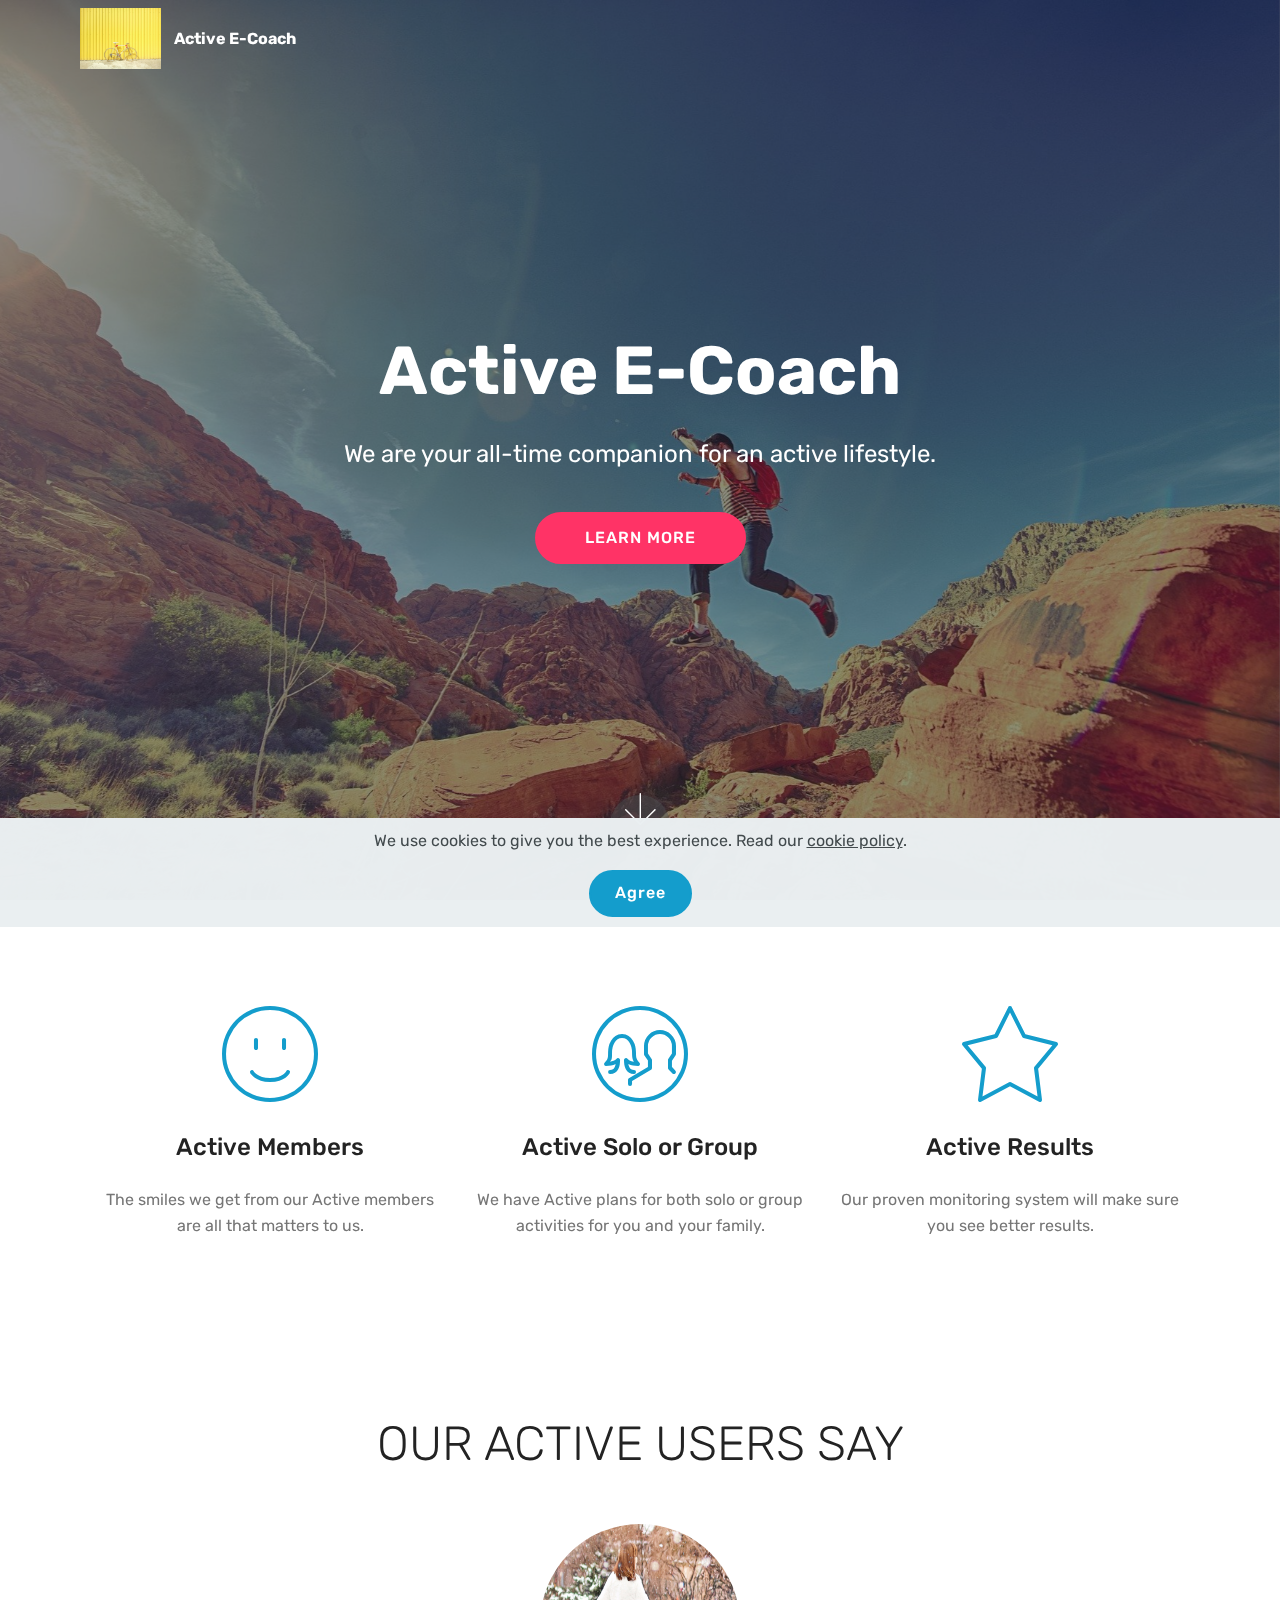
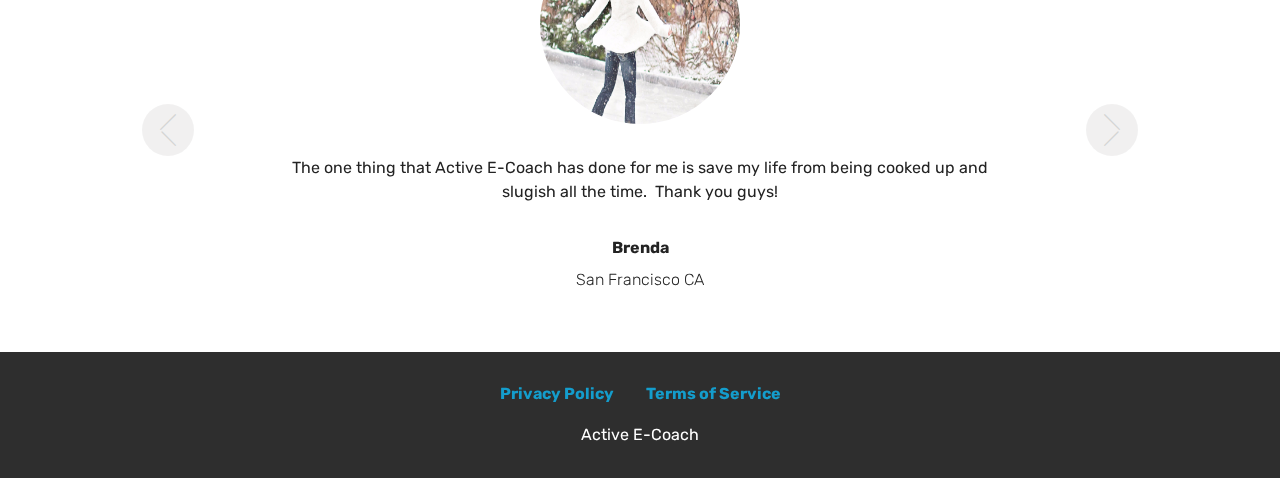
==== commit 95beb59a: "create github pages" ====
--- a/index.html
+++ b/index.html
@@ -60,7 +60,7 @@
     </nav>
 </section>
 
-<section class="engine"><a href="https://mobirise.info/v">html templates</a></section><section class="cid-s7zmdQbKcG mbr-fullscreen mbr-parallax-background" id="header2-1">
+<section class="engine"><a href="https://mobirise.info/y">html website templates</a></section><section class="cid-s7zmdQbKcG mbr-fullscreen mbr-parallax-background" id="header2-1">
 
     
 
